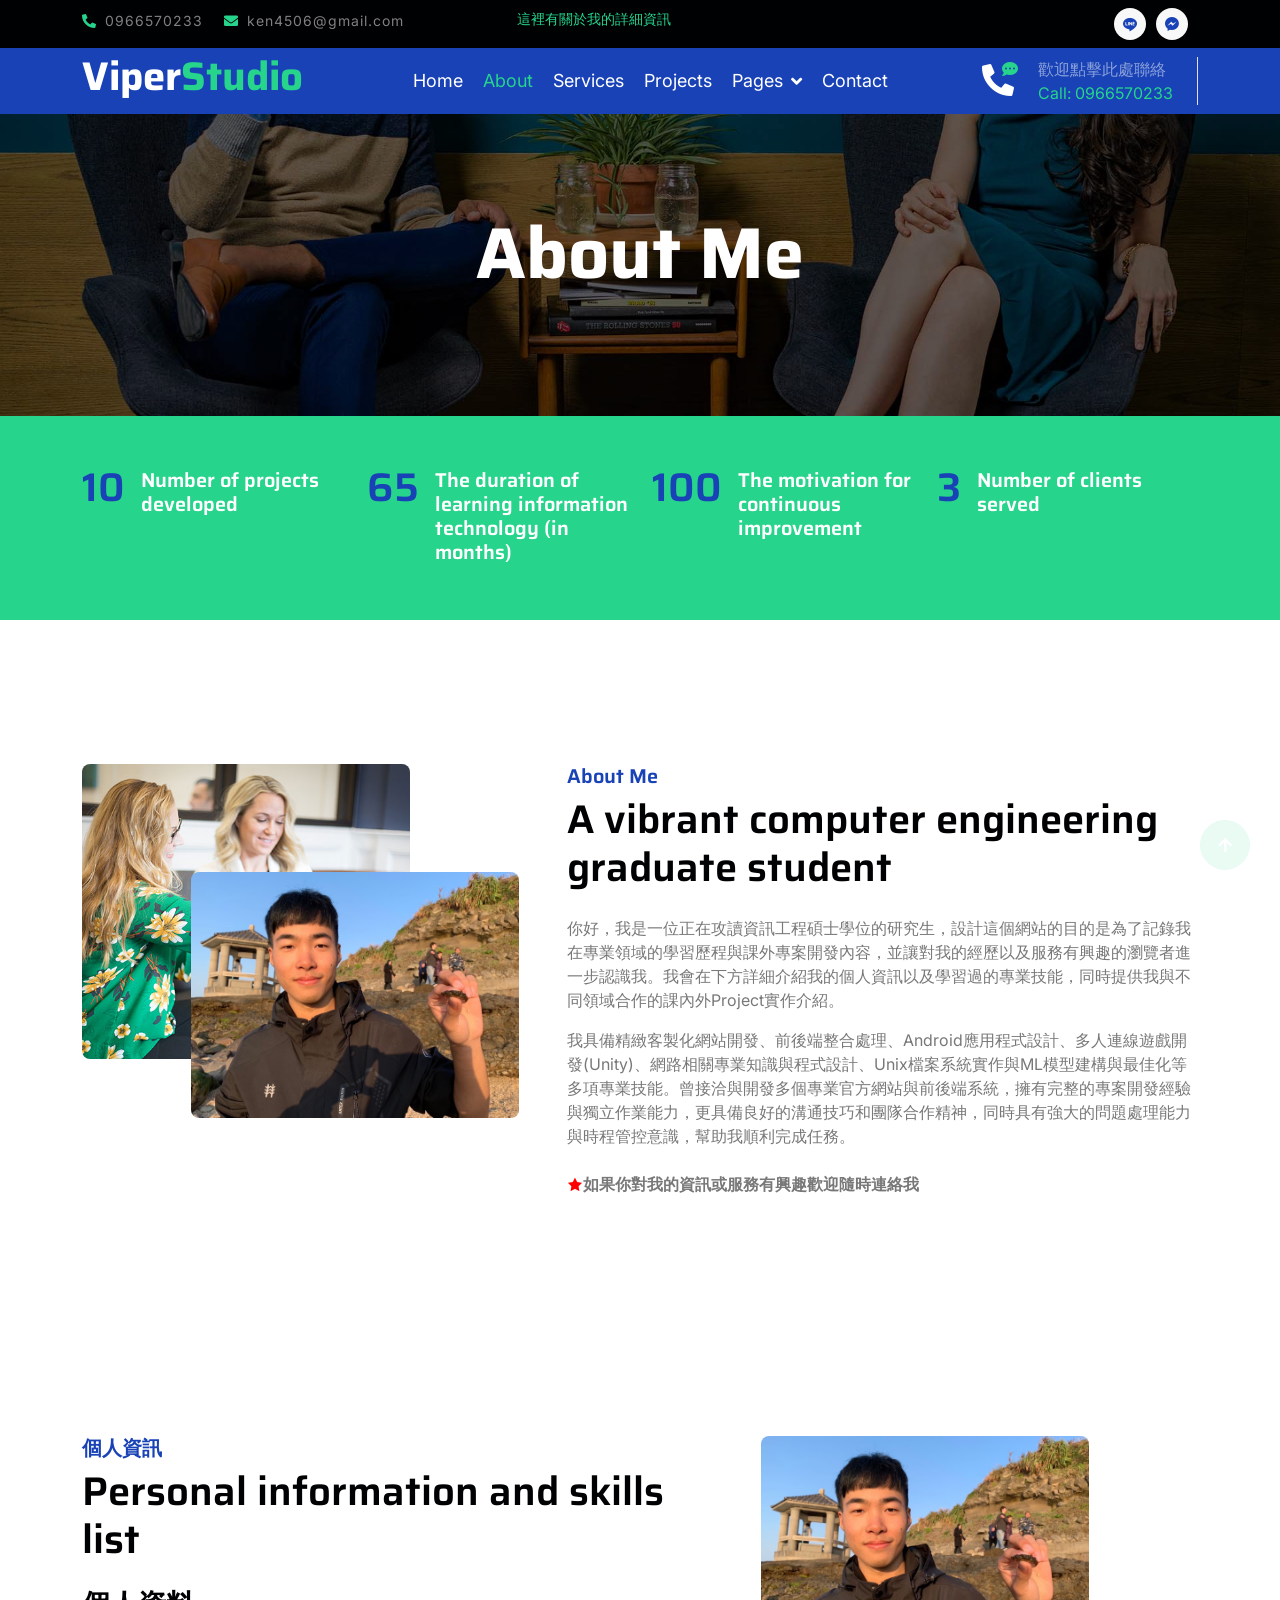
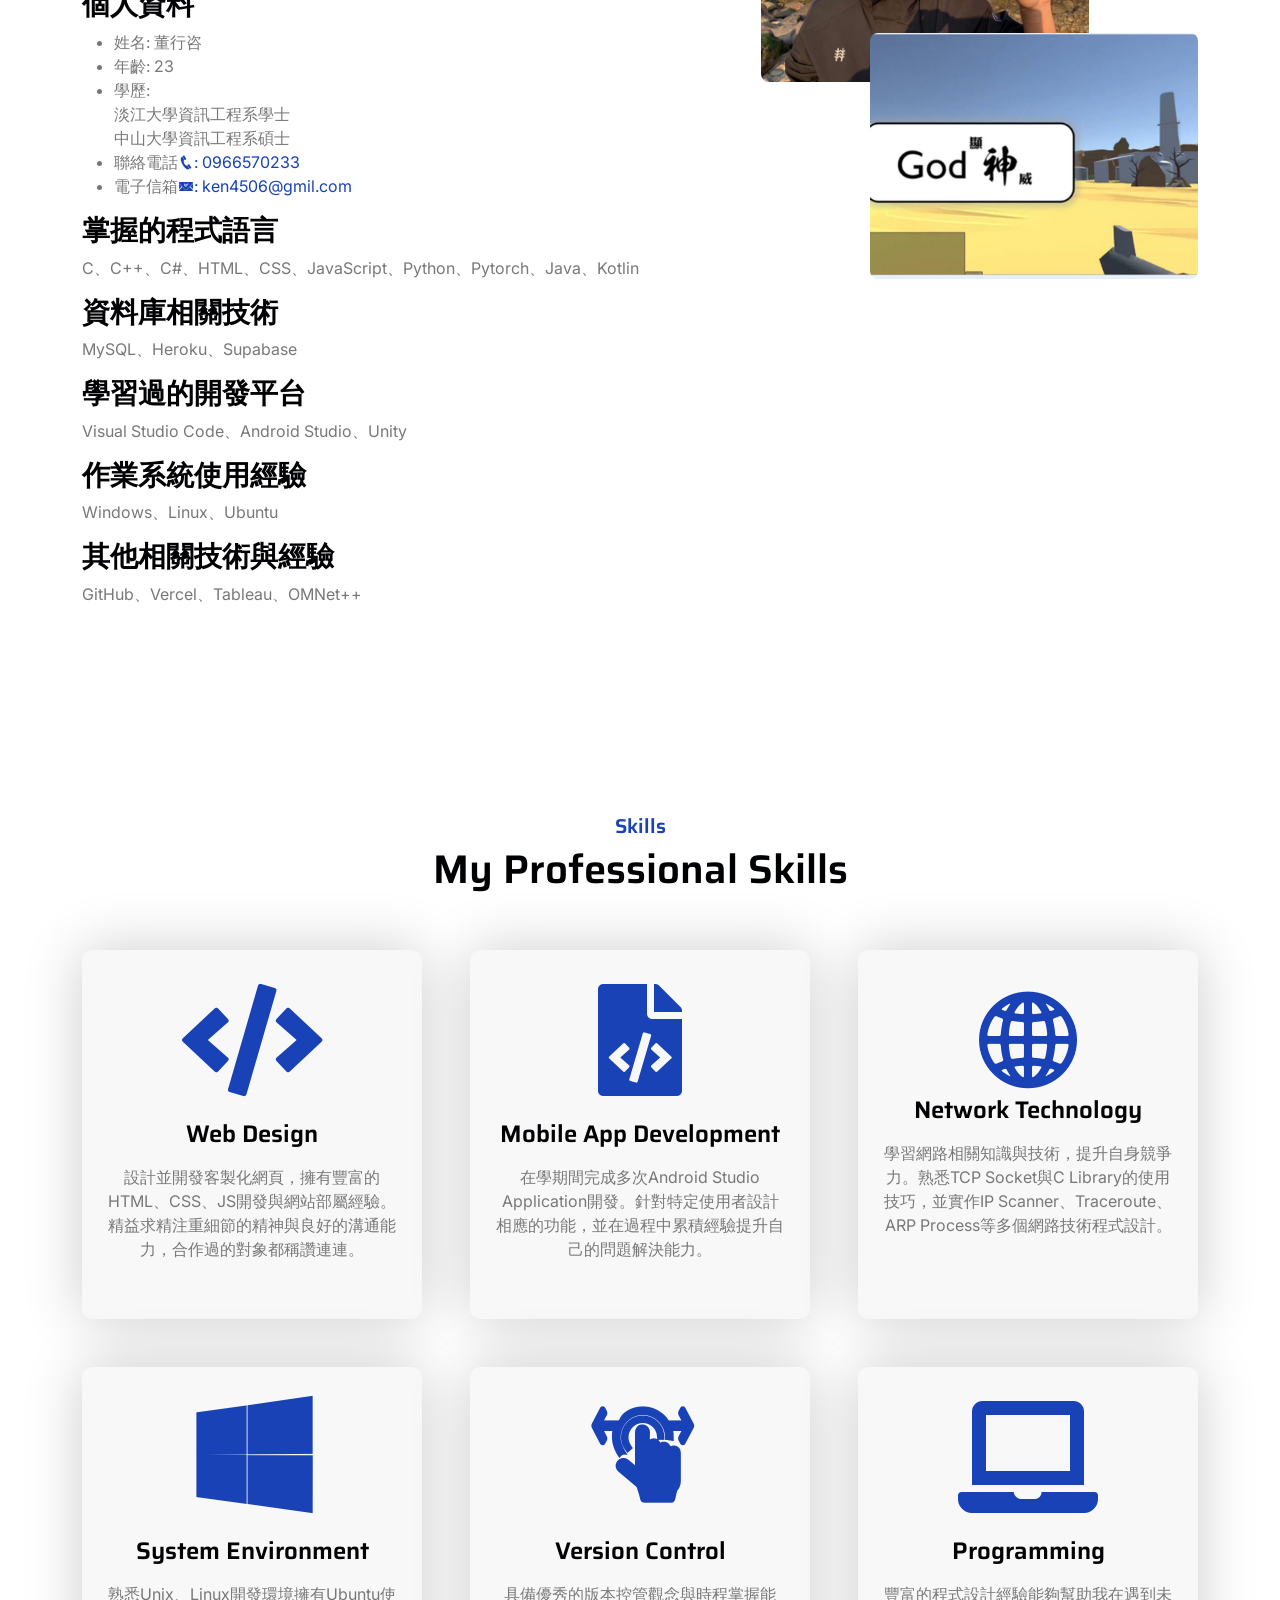
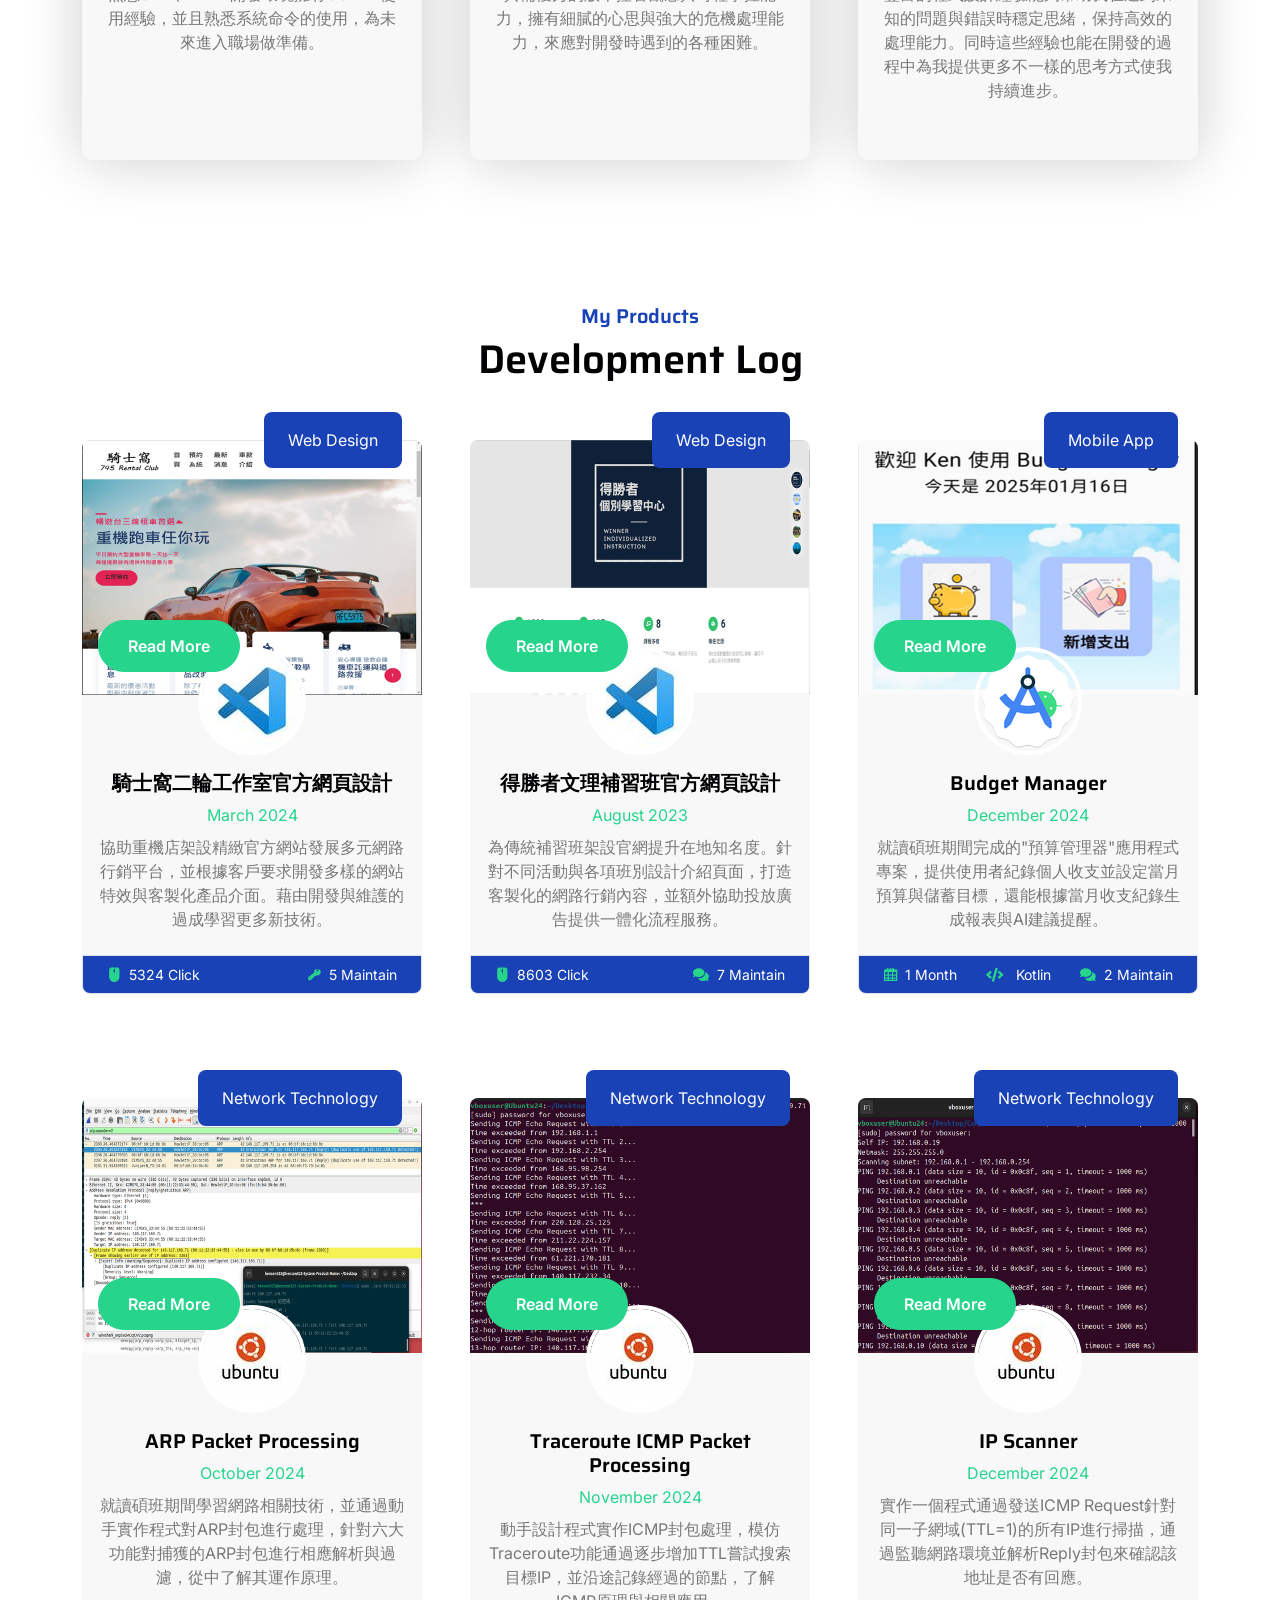
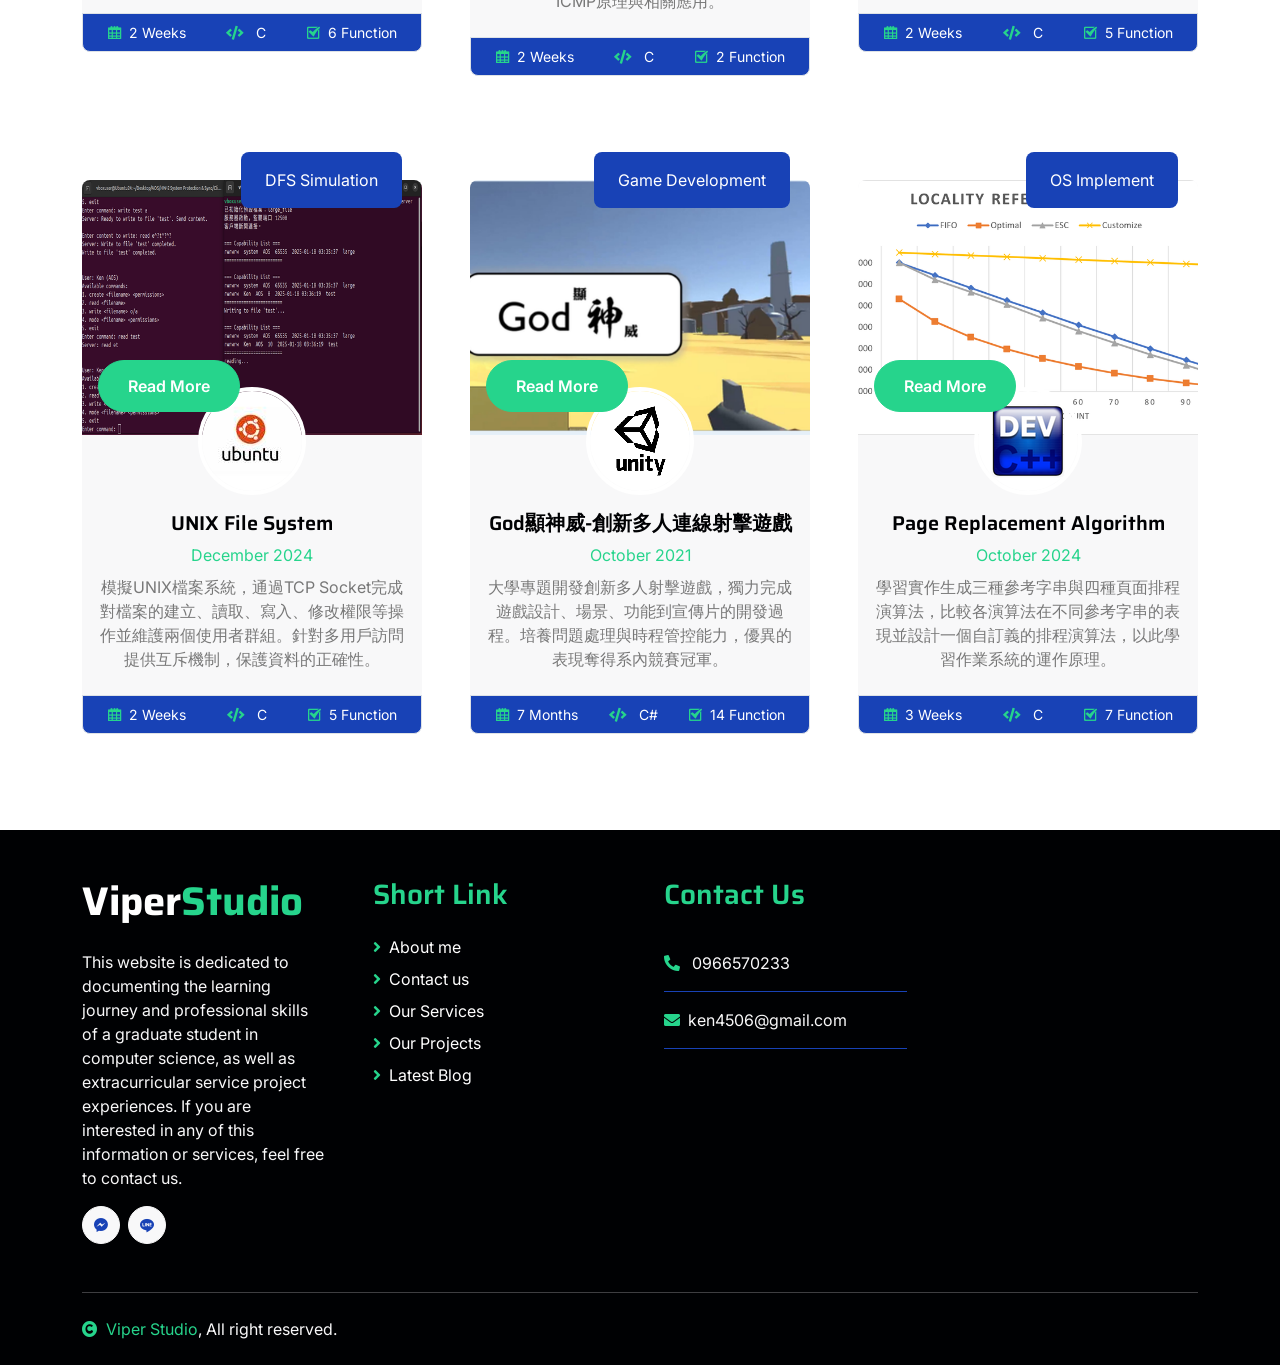
==== about.html @ 2e285ad0 "budget manager page" ====
<!DOCTYPE html>
<html lang="en">

    <head>
        <meta charset="utf-8">
        <title>關於我</title>
        <meta content="width=device-width, initial-scale=1.0" name="viewport">
        <meta content="" name="keywords">
        <meta content="" name="description">

        <!-- Favicon  title logo -->
        <link rel="shortcut icon" type="image/x-icon" href="./img/logo-original.png" />

        <!-- Icon Font -->
        <link href="./plugins/icofont/icofont.min.css" rel="stylesheet" >

        <!-- Google Web Fonts -->
        <link rel="preconnect" href="https://fonts.googleapis.com">
        <link rel="preconnect" href="https://fonts.gstatic.com" crossorigin>
        <link href="https://fonts.googleapis.com/css2?family=Inter:wght@400;500;600&family=Saira:wght@500;600;700&display=swap" rel="stylesheet"> 

        <!-- Icon Font Stylesheet -->
        <link href="https://cdnjs.cloudflare.com/ajax/libs/font-awesome/5.10.0/css/all.min.css" rel="stylesheet">
        <link href="https://cdn.jsdelivr.net/npm/bootstrap-icons@1.4.1/font/bootstrap-icons.css" rel="stylesheet">

        <!-- Libraries Stylesheet -->
        <link href="lib/animate/animate.min.css" rel="stylesheet">
        <link href="lib/owlcarousel/assets/owl.carousel.min.css" rel="stylesheet">

        <!-- Customized Bootstrap Stylesheet -->
        <link href="css/bootstrap.min.css" rel="stylesheet">

        <!-- Template Stylesheet -->
        <link href="css/style.css" rel="stylesheet">
    </head>

    <body>
        <!-- Spinner Start -->
        <div id="spinner" class="show position-fixed translate-middle w-100 vh-100 top-50 start-50 d-flex align-items-center justify-content-center">
            <div class="spinner-grow text-primary" role="status"></div>
        </div>
        <!-- Spinner End -->

        <!-- Topbar Start -->
        <div class="container-fluid bg-dark py-2 d-md-flex">
            <div class="container">
                <div class="d-flex justify-content-between topbar">
                    <div class="top-info">
                        <small class="me-3"><a class="text-white-50" href="tel:0966570233"><i class="fas fa-phone-alt me-2 text-secondary"></i>0966570233</a></small>
                        <small class="me-3"><a class="text-white-50" href="mailto:ken4506@gmail.com"><i class="fas fa-envelope me-2 text-secondary"></i>ken4506@gmail.com</a></small>                        
                    </div>
                    <div id="note" class="text-secondary d-none d-xl-flex"><small>這裡有關於我的詳細資訊</small></div>
                    <div class="top-link">
                        <a href="https://line.me/ti/p/LN_LWEZvho" class="bg-light nav-fill btn btn-sm-square rounded-circle"><i class="fab icofont-line text-primary"></i></a>
                        <a href="https://m.me/hsingtzu" class="bg-light nav-fill btn btn-sm-square rounded-circle"><i class="fab icofont-facebook-messenger text-primary"></i></a>
                        <!-- <a href="" class="bg-light nav-fill btn btn-sm-square rounded-circle"><i class="fab fa-facebook-f text-primary"></i></a> -->
                        <!-- <a href="" class="bg-light nav-fill btn btn-sm-square rounded-circle me-0"><i class="fab fa-linkedin-in text-primary"></i></a> -->
                    </div>
                </div>
            </div>
        </div>
        <!-- Topbar End -->

        <!-- Navbar Start -->
        <div class="container-fluid bg-primary">
            <div class="container">
                <nav class="navbar navbar-dark navbar-expand-lg py-0">
                    <a href="index.html" class="navbar-brand">
                        <h1 class="text-white fw-bold d-block">Viper<span class="text-secondary">Studio</span> </h1>
                    </a>
                    <button type="button" class="navbar-toggler me-0" data-bs-toggle="collapse" data-bs-target="#navbarCollapse">
                        <span class="navbar-toggler-icon"></span>
                    </button>
                    <div class="collapse navbar-collapse bg-transparent" id="navbarCollapse">
                        <div class="navbar-nav ms-auto mx-xl-auto p-0">
                            <a href="index.html" class="nav-item nav-link">Home</a>
                            <a href="about.html" class="nav-item nav-link active">About</a>
                            <a href="service.html" class="nav-item nav-link">Services</a>
                            <a href="project.html" class="nav-item nav-link">Projects</a>
                            <div class="nav-item dropdown">
                                <a href="#" class="nav-link dropdown-toggle" data-bs-toggle="dropdown">Pages</a>
                                <div class="dropdown-menu rounded">
                                    <a href="blog.html" class="dropdown-item">Our Blog</a>
                                    <a href="team.html" class="dropdown-item">Our Team</a>
                                    <a href="testimonial.html" class="dropdown-item">Testimonial</a>
                                    <a href="404.html" class="dropdown-item">404 Page</a>
                                </div>
                            </div>
                            <a href="contact.html" class="nav-item nav-link">Contact</a>
                        </div>
                    </div>
                    <div class="d-none d-xl-flex flex-shirink-0">
                        <div id="phone-tada" class="d-flex align-items-center justify-content-center me-4">
                            <a href="" class="position-relative animated tada infinite">
                                <i class="fa fa-phone-alt text-white fa-2x"></i>
                                <div class="position-absolute" style="top: -7px; left: 20px;">
                                    <span><i class="fa fa-comment-dots text-secondary"></i></span>
                                </div>
                            </a>
                        </div>
                        <div class="d-flex flex-column pe-4 border-end">
                            <span class="text-white-50">歡迎點擊此處聯絡</span>
                            <span class="text-secondary"><a href="tel:0966570233" class="text-secondary">Call: 0966570233</a></span>
                        </div>                         
                    </div>
                </nav>
            </div>
        </div>
        <!-- Navbar End -->

        
        <!-- Page Header Start -->
        <div class="container-fluid page-header py-5">
            <div class="container text-center py-5">
                <h1 class="display-2 text-white mb-4 animated slideInDown">About Me</h1>
                <nav aria-label="breadcrumb animated slideInDown">
                    
                </nav>
            </div>
        </div>
        <!-- Page Header End -->


        <!-- Fact Start -->
        <div class="container-fluid bg-secondary py-5">
            <div class="container">
                <div class="row">
                    <div class="col-lg-3 wow fadeIn" data-wow-delay=".1s">
                        <div class="d-flex counter">
                            <h1 class="me-3 text-primary counter-value">10</h1>
                            <h5 class="text-white mt-1">Number of projects developed</h5>
                        </div>
                    </div>
                    <div class="col-lg-3 wow fadeIn" data-wow-delay=".3s">
                        <div class="d-flex counter">
                            <h1 class="me-3 text-primary counter-value">65</h1>
                            <h5 class="text-white mt-1">The duration of learning information technology (in months)</h5>
                        </div>
                    </div>
                    <div class="col-lg-3 wow fadeIn" data-wow-delay=".5s">
                        <div class="d-flex counter">
                            <h1 class="me-3 text-primary counter-value">100</h1>                                                       
                            <h5 class="text-white mt-1">The motivation for continuous improvement</h5>
                        </div>
                    </div>
                    <div class="col-lg-3 wow fadeIn" data-wow-delay=".5s">
                        <div class="d-flex counter">
                            <h1 class="me-3 text-primary counter-value">3</h1>
                            <h5 class="text-white mt-1">Number of clients served</h5>
                        </div>
                    </div>
                </div>
            </div>
        </div>
        <!-- Fact End -->


        <!-- About Start -->
        <div class="container-fluid py-5 my-5">
            <div class="container py-5">
                <div class="row g-5">
                    <div class="col-lg-5 col-md-6 col-sm-12 wow fadeIn" data-wow-delay=".3s">
                        <div class="h-100 position-relative">
                            <img src="img/about-1.jpg" class="img-fluid w-75 rounded" alt="" style="margin-bottom: 25%;">
                            <div class="position-absolute w-75" style="top: 25%; left: 25%;">
                                <img src="img/about/my_photo.jpg" class="img-fluid w-100 rounded" alt="">
                            </div>
                        </div>
                    </div>
                    <div class="col-lg-7 col-md-6 col-sm-12 wow fadeIn" data-wow-delay=".5s">
                        <h5 class="text-primary">About Me</h5>
                        <h1 class="mb-4">A vibrant computer engineering graduate student</h1>
                        <p>你好，我是一位正在攻讀資訊工程碩士學位的研究生，設計這個網站的目的是為了記錄我在專業領域的學習歷程與課外專案開發內容，並讓對我的經歷以及服務有興趣的瀏覽者進一步認識我。我會在下方詳細介紹我的個人資訊以及學習過的專業技能，同時提供我與不同領域合作的課內外Project實作介紹。</p>
                        <p class="mb-4">我具備精緻客製化網站開發、前後端整合處理、Android應用程式設計、多人連線遊戲開發(Unity)、網路相關專業知識與程式設計、Unix檔案系統實作與ML模型建構與最佳化等多項專業技能。曾接洽與開發多個專業官方網站與前後端系統，擁有完整的專案開發經驗與獨立作業能力，更具備良好的溝通技巧和團隊合作精神，同時具有強大的問題處理能力與時程管控意識，幫助我順利完成任務。</p>
                        <b><i class="icofont-star" style="color: red;"></i>如果你對我的資訊或服務有興趣歡迎隨時連絡我</b>
                        <!-- <a href="" class="btn btn-secondary rounded-pill px-5 py-3 text-white">More Details</a> -->
                    </div>
                </div>
            </div>
        </div>
        <!-- About End -->

        <!-- Personal Information -->
        <div class="container-fluid py-5 my-5">
            <div class="container py-5">
                <div class="row g-5">                    
                    <div class="col-lg-7 col-md-6 col-sm-12 wow fadeIn" data-wow-delay=".5s">
                        <h5 class="text-primary">個人資訊</h5>
                        <h1 class="mb-4">Personal information and skills list</h1>
                        <!-- <p>你好，我是一位正在攻讀資訊工程碩士學位的研究生，設計這個網站的目的是為了記錄我在專業領域的學習歷程與課外專案開發內容，並讓對我的經歷以及服務有興趣的瀏覽者進一步認識我。我會在下方詳細介紹我的個人資訊以及學習過的專業技能，同時提供我與不同領域合作的課外Project實作介紹。</p> -->
                        <!-- <p class="mb-4">我具備精緻客製化網站開發、前後端整合處理、Android應用程式設計、多人連線遊戲開發(Unity)、網路相關專業知識與程式設計、Unix檔案系統實作與ML模型建構與最佳化等多項專業技能。曾接洽與開發多個專業官方網站與前後端系統，擁有完整的專案開發經驗與獨立作業能力，更具備良好的溝通技巧和團隊合作精神，同時具有強大的問題處理能力與時程管控意識，幫助我順利完成任務。</p> -->
                        <h3>個人資料</h3>
                        <ul>
                            <li>姓名: 董行咨</li>
                            <li>年齡: 23</li>
                            <li>學歷: <br>淡江大學資訊工程系學士<br>中山大學資訊工程系碩士</li>
                            <li>聯絡電話<a href="tel:0966570233"><i class="icofont-phone"></i>: 0966570233</a></li>
                            <li>電子信箱<a href="mailto:ken4506@gmail.com"><i class="icofont-email"></i>: ken4506@gmil.com</a></li>
                        </ul>
                        <h3>掌握的程式語言</h3>
                        <p>C、C++、C#、HTML、CSS、JavaScript、Python、Pytorch、Java、Kotlin</p>                        
                        
                        <h3>資料庫相關技術</h3>                      
                        <p>MySQL、Heroku、Supabase</p>
                        
                        <h3>學習過的開發平台</h3>                      
                        <p>Visual Studio Code、Android Studio、Unity</p>
                        
                        <h3>作業系統使用經驗</h3>  
                        <p>Windows、Linux、Ubuntu</p>
                        
                        <h3>其他相關技術與經驗</h3>  
                        <p>GitHub、Vercel、Tableau、OMNet++</p>  
                        <!-- <a href="" class="btn btn-secondary rounded-pill px-5 py-3 text-white">More Details</a> -->
                    </div>
                    <div class="col-lg-5 col-md-6 col-sm-12 wow fadeIn" data-wow-delay=".3s">
                        <div class="h-100 position-relative">
                            <img src="img/about/my_photo.jpg" class="img-fluid w-75 rounded" alt="" style="margin-bottom: 25%;">
                            <div class="position-absolute w-75" style="top: 25%; left: 25%;">
                                <img src="img/about/god.png" class="img-fluid w-100 rounded" alt="">
                            </div>
                        </div>
                    </div>
                </div>
            </div>
        </div>

        <!-- Skills Start -->
        <div class="container-fluid services py-5 mb-5">
            <div class="container">
                <div class="text-center mx-auto pb-5 wow fadeIn" data-wow-delay=".3s" style="max-width: 600px;">
                    <h5 class="text-primary">Skills</h5>
                    <h1>My Professional Skills</h1>
                </div>
                <div class="row g-5 services-inner">
                    <div class="col-md-6 col-lg-4 wow fadeIn" data-wow-delay=".3s">
                        <div class="services-item bg-light">
                            <div class="p-4 text-center services-content">
                                <div class="services-content-icon">
                                    <i class="fa fa-code fa-7x mb-4 text-primary"></i>
                                    <h4 class="mb-3">Web Design</h4>
                                    <p class="mb-4">設計並開發客製化網頁，擁有豐富的HTML、CSS、JS開發與網站部屬經驗。精益求精注重細節的精神與良好的溝通能力，合作過的對象都稱讚連連。</p>
                                    <!-- <a href="" class="btn btn-secondary text-white px-5 py-3 rounded-pill">Read More</a> -->
                                </div>
                            </div>
                        </div>
                    </div>
                    <div class="col-md-6 col-lg-4 wow fadeIn" data-wow-delay=".5s">
                        <div class="services-item bg-light">
                            <div class="p-4 text-center services-content">
                                <div class="services-content-icon">
                                    <i class="fa fa-file-code fa-7x mb-4 text-primary"></i>
                                    <h4 class="mb-3">Mobile App Development</h4>
                                    <p class="mb-4">在學期間完成多次Android Studio Application開發。針對特定使用者設計相應的功能，並在過程中累積經驗提升自己的問題解決能力。</p>
                                    <!-- <a href="" class="btn btn-secondary text-white px-5 py-3 rounded-pill">Read More</a> -->
                                </div>
                            </div>
                        </div>
                    </div>
                    <div class="col-md-6 col-lg-4 wow fadeIn" data-wow-delay=".7s">
                        <div class="services-item bg-light">
                            <div class="p-4 text-center services-content">
                                <div class="services-content-icon">
                                    <i class="icofont-globe fa-7x mb-4 text-primary"></i>
                                    <h4 class="mb-3">Network Technology</h4>
                                    <p class="mb-4">學習網路相關知識與技術，提升自身競爭力。熟悉TCP Socket與C Library的使用技巧，並實作IP Scanner、Traceroute、ARP Process等多個網路技術程式設計。
                                    </p>
                                    <!-- <a href="" class="btn btn-secondary text-white px-5 py-3 rounded-pill">Read More</a> -->
                                </div>
                            </div>
                        </div>
                    </div>
                    <div class="col-md-6 col-lg-4 wow fadeIn" data-wow-delay=".3s">
                        <div class="services-item bg-light">
                            <div class="p-4 text-center services-content">
                                <div class="services-content-icon">
                                    <i class="fas icofont-brand-windows fa-7x mb-4 text-primary"></i>
                                    <h4 class="mb-3">System Environment</h4>
                                    <p class="mb-4">熟悉Unix、Linux開發環境擁有Ubuntu使用經驗，並且熟悉系統命令的使用，為未來進入職場做準備。</p>
                                    <!-- <a href="" class="btn btn-secondary text-white px-5 py-3 rounded-pill">Read More</a> -->
                                </div>
                                
                            </div>
                        </div>
                    </div>
                    <div class="col-md-6 col-lg-4 wow fadeIn" data-wow-delay=".5s">
                        <div class="services-item bg-light">
                            <div class="p-4 text-center services-content">
                                <div class="services-content-icon">
                                    <i class="fa icofont-hand-drag2 fa-7x mb-4 text-primary"></i>
                                    <h4 class="mb-3">Version Control</h4>
                                    <p class="mb-4">具備優秀的版本控管觀念與時程掌握能力，擁有細膩的心思與強大的危機處理能力，來應對開發時遇到的各種困難。</p> 
                                    <!-- <a href="" class="btn btn-secondary text-white px-5 py-3 rounded-pill">Read More</a> -->
                                </div>
                            </div>
                        </div>
                    </div>
                    <div class="col-md-6 col-lg-4 wow fadeIn" data-wow-delay=".7s">
                        <div class="services-item bg-light">
                            <div class="p-4 text-center services-content">
                                <div class="services-content-icon">
                                    <i class="fas fa-laptop fa-7x mb-4 text-primary"></i>
                                    <h4 class="mb-3">Programming</h4>
                                    <p class="mb-4">豐富的程式設計經驗能夠幫助我在遇到未知的問題與錯誤時穩定思緒，保持高效的處理能力。同時這些經驗也能在開發的過程中為我提供更多不一樣的思考方式使我持續進步。</p>
                                    <!-- <a href="" class="btn btn-secondary text-white px-5 py-3 rounded-pill">Read More</a> -->
                                </div>
                            </div>
                        </div>
                    </div>
                </div>
            </div>
        </div>
        <!-- Skills End -->

        <!-- Project Start -->
        <div class="container-fluid blog py-5 mb-5">
            <div class="container">
                <div class="text-center mx-auto pb-5 wow fadeIn" data-wow-delay=".3s" style="max-width: 600px;">
                    <h5 class="text-primary">My Products</h5>
                    <h1>Development Log</h1>
                </div>
                <div class="row g-5 justify-content-center">
                    <div class="col-lg-6 col-xl-4 wow fadeIn" data-wow-delay=".3s">
                        <div class="blog-item position-relative bg-light rounded">
                            <img src="img/about/745.png" class="img-fluid w-100 rounded-top" alt="">
                            <span class="position-absolute px-4 py-3 bg-primary text-white rounded" style="top: -28px; right: 20px;">Web Design</span>
                            <div class="blog-btn d-flex justify-content-between position-relative px-3" style="margin-top: -75px;">
                                <div class="blog-icon btn btn-secondary px-3 rounded-pill my-auto">
                                    <a href="https://745-rental-club.vercel.app" class="btn text-white">Read More</a>
                                </div>
                                <!-- <div class="blog-btn-icon btn btn-secondary px-4 py-3 rounded-pill ">
                                    <div class="blog-icon-1">
                                        <p class="text-white px-2">Share<i class="fa fa-arrow-right ms-3"></i></p>
                                    </div>
                                    <div class="blog-icon-2">
                                        <a href="" class="btn me-1"><i class="fab fa-facebook-f text-white"></i></a>
                                        <a href="" class="btn me-1"><i class="fab fa-twitter text-white"></i></a>
                                        <a href="" class="btn me-1"><i class="fab fa-instagram text-white"></i></a>
                                    </div>
                                </div> -->
                            </div>
                            <div class="blog-content text-center position-relative px-3" style="margin-top: -25px;">
                                <img src="img/about/Visual_Studio_Code.jpg" class="img-fluid rounded-circle border border-4 border-white mb-3" alt="">
                                <h5 class="">騎士窩二輪工作室官方網頁設計</h5>
                                <span class="text-secondary">March 2024</span>
                                <p class="py-2">協助重機店架設精緻官方網站發展多元網路行銷平台，並根據客戶要求開發多樣的網站特效與客製化產品介面。藉由開發與維護的過成學習更多新技術。</p>
                            </div>
                            <div class="blog-coment d-flex justify-content-between px-4 py-2 border bg-primary rounded-bottom">
                                <small class="text-white"><i class="fas icofont-wireless-mouse me-2 text-secondary"></i>5324 Click</small>
                                <small class="text-white"><i class="fa icofont-wrench me-2 text-secondary"></i>5 Maintain</small>                               
                            </div>
                        </div>
                    </div>
                    <div class="col-lg-6 col-xl-4 wow fadeIn" data-wow-delay=".5s">
                        <div class="blog-item position-relative bg-light rounded">
                            <img src="img/about/vector.png" class="img-fluid w-100 rounded-top" alt="">
                            <span class="position-absolute px-4 py-3 bg-primary text-white rounded" style="top: -28px; right: 20px;">Web Design</span>
                            <div class="blog-btn d-flex justify-content-between position-relative px-3" style="margin-top: -75px;">
                                <div class="blog-icon btn btn-secondary px-3 rounded-pill my-auto">
                                    <a href="" class="btn text-white ">Read More</a>
                                </div>
                                <!-- <div class="blog-btn-icon btn btn-secondary px-4 py-3 rounded-pill ">
                                    <div class="blog-icon-1">
                                        <p class="text-white px-2">Share<i class="fa fa-arrow-right ms-3"></i></p>
                                    </div>
                                    <div class="blog-icon-2">
                                        <a href="" class="btn me-1"><i class="fab fa-facebook-f text-white"></i></a>
                                        <a href="" class="btn me-1"><i class="fab fa-twitter text-white"></i></a>
                                        <a href="" class="btn me-1"><i class="fab fa-instagram text-white"></i></a>
                                    </div>
                                </div> -->
                            </div>
                            <div class="blog-content text-center position-relative px-3" style="margin-top: -25px;">
                                <img src="img/about/Visual_Studio_Code.jpg" class="img-fluid rounded-circle border border-4 border-white mb-3" alt="">
                                <h5 class="">得勝者文理補習班官方網頁設計</h5>
                                <span class="text-secondary">August 2023</span>
                                <p class="py-2">為傳統補習班架設官網提升在地知名度。針對不同活動與各項班別設計介紹頁面，打造客製化的網路行銷內容，並額外協助投放廣告提供一體化流程服務。</p>
                            </div>
                            <div class="blog-coment d-flex justify-content-between px-4 py-2 border bg-primary rounded-bottom">
                                <small class="text-white"><i class="fas icofont-wireless-mouse me-2 text-secondary"></i>8603 Click</small>
                                <small class="text-white"><i class="fa fa-comments me-2 text-secondary"></i>7 Maintain</small>
                            </div>
                        </div>
                    </div>
                    <div class="col-lg-6 col-xl-4 wow fadeIn" data-wow-delay=".7s">
                        <div class="blog-item position-relative bg-light rounded">
                            <img src="img/about/Budget Manager.png" class="img-fluid w-100 rounded-top" alt="">
                            <span class="position-absolute px-4 py-3 bg-primary text-white rounded" style="top: -28px; right: 20px;">Mobile App</span>
                            <div class="blog-btn d-flex justify-content-between position-relative px-3" style="margin-top: -75px;">
                                <div class="blog-icon btn btn-secondary px-3 rounded-pill my-auto">
                                    <a href="./project/budget_manager.html" class="btn text-white ">Read More</a>
                                </div>
                                <!-- <div class="blog-btn-icon btn btn-secondary px-4 py-3 rounded-pill ">
                                    <div class="blog-icon-1">
                                        <p class="text-white px-2">Share<i class="fa fa-arrow-right ms-3"></i></p>
                                    </div>
                                    <div class="blog-icon-2">
                                        <a href="" class="btn me-1"><i class="fab fa-facebook-f text-white"></i></a>
                                        <a href="" class="btn me-1"><i class="fab fa-twitter text-white"></i></a>
                                        <a href="" class="btn me-1"><i class="fab fa-instagram text-white"></i></a>
                                    </div>
                                </div> -->
                            </div>
                            <div class="blog-content text-center position-relative px-3" style="margin-top: -25px;">
                                <img src="img/about/android-studio-icon.png" class="img-fluid rounded-circle border border-4 border-white mb-3" alt="">
                                <h5 class="">Budget Manager</h5>
                                <span class="text-secondary">December 2024</span>
                                <p class="py-2">就讀碩班期間完成的"預算管理器"應用程式專案，提供使用者紀錄個人收支並設定當月預算與儲蓄目標，還能根據當月收支紀錄生成報表與AI建議提醒。</p>
                            </div>
                            <div class="blog-coments d-flex justify-content-between px-4 py-2 border bg-primary rounded-bottom">
                                <small class="text-white"><i class="fas icofont-calendar me-2 text-secondary"></i>1 Month</small>
                                <small class="text-white"><i class="fas fa-code me-2 text-secondary"></i> Kotlin </small>
                                <small class="text-white"><i class="fa fa-comments me-2 text-secondary"></i>2 Maintain</small>
                            </div>
                        </div>
                    </div>                    
                    <h1></h1>
                    <div class="col-lg-6 col-xl-4 wow fadeIn" data-wow-delay=".7s">
                        <div class="blog-item position-relative bg-light rounded">
                            <img src="./img/about/arp.png" class="img-fluid w-100 rounded-top" alt="">
                            <span class="position-absolute px-4 py-3 bg-primary text-white rounded" style="top: -28px; right: 20px;">Network Technology</span>
                            <div class="blog-btn d-flex justify-content-between position-relative px-3" style="margin-top: -75px;">
                                <div class="blog-icon btn btn-secondary px-3 rounded-pill my-auto">
                                    <a href="https://github.com/kentung52/ACN_ARP" class="btn text-white ">Read More</a>
                                </div>
                                <!-- <div class="blog-btn-icon btn btn-secondary px-4 py-3 rounded-pill ">
                                    <div class="blog-icon-1">
                                        <p class="text-white px-2">Share<i class="fa fa-arrow-right ms-3"></i></p>
                                    </div>
                                    <div class="blog-icon-2">
                                        <a href="" class="btn me-1"><i class="fab fa-facebook-f text-white"></i></a>
                                        <a href="" class="btn me-1"><i class="fab fa-twitter text-white"></i></a>
                                        <a href="" class="btn me-1"><i class="fab fa-instagram text-white"></i></a>
                                    </div>
                                </div> -->
                            </div>
                            <div class="blog-content text-center position-relative px-3" style="margin-top: -25px;">
                                <img src="img/about/ubuntu.jpg" class="img-fluid rounded-circle border border-4 border-white mb-3" alt="">
                                <h5 class="">ARP Packet Processing</h5>
                                <span class="text-secondary">October  2024</span>
                                <p class="py-2">就讀碩班期間學習網路相關技術，並通過動手實作程式對ARP封包進行處理，針對六大功能對捕獲的ARP封包進行相應解析與過濾，從中了解其運作原理。</p>
                            </div>
                            <div class="blog-coments d-flex justify-content-between px-4 py-2 border bg-primary rounded-bottom">
                                <small class="text-white"><i class="fas icofont-calendar me-2 text-secondary"></i>2 Weeks</small>
                                <small class="text-white"><i class="fas fa-code me-2 text-secondary"></i> C </small>
                                <small class="text-white"><i class="fa icofont-tick-boxed me-2 text-secondary"></i>6 Function</small>
                            </div>
                        </div>
                    </div>
                    <div class="col-lg-6 col-xl-4 wow fadeIn" data-wow-delay=".7s">
                        <div class="blog-item position-relative bg-light rounded">
                            <img src="img/about/traceroute.png" class="img-fluid w-100 rounded-top" alt="">
                            <span class="position-absolute px-4 py-3 bg-primary text-white rounded" style="top: -28px; right: 20px;">Network Technology</span>
                            <div class="blog-btn d-flex justify-content-between position-relative px-3" style="margin-top: -75px;">
                                <div class="blog-icon btn btn-secondary px-3 rounded-pill my-auto">
                                    <a href="https://github.com/kentung52/ACN_Traceroute" class="btn text-white ">Read More</a>
                                </div>
                                <!-- <div class="blog-btn-icon btn btn-secondary px-4 py-3 rounded-pill ">
                                    <div class="blog-icon-1">
                                        <p class="text-white px-2">Share<i class="fa fa-arrow-right ms-3"></i></p>
                                    </div>
                                    <div class="blog-icon-2">
                                        <a href="" class="btn me-1"><i class="fab fa-facebook-f text-white"></i></a>
                                        <a href="" class="btn me-1"><i class="fab fa-twitter text-white"></i></a>
                                        <a href="" class="btn me-1"><i class="fab fa-instagram text-white"></i></a>
                                    </div>
                                </div> -->
                            </div>
                            <div class="blog-content text-center position-relative px-3" style="margin-top: -25px;">
                                <img src="img/about/ubuntu.jpg" class="img-fluid rounded-circle border border-4 border-white mb-3" alt="">
                                <h5 class="">Traceroute ICMP Packet Processing</h5>
                                <span class="text-secondary">November  2024</span>
                                <p class="py-2">動手設計程式實作ICMP封包處理，模仿Traceroute功能通過逐步增加TTL嘗試搜索目標IP，並沿途記錄經過的節點，了解ICMP原理與相關應用。</p>
                            </div>
                            <div class="blog-coments d-flex justify-content-between px-4 py-2 border bg-primary rounded-bottom">
                                <small class="text-white"><i class="fas icofont-calendar me-2 text-secondary"></i>2 Weeks</small>
                                <small class="text-white"><i class="fas fa-code me-2 text-secondary"></i> C </small>
                                <small class="text-white"><i class="fa icofont-tick-boxed me-2 text-secondary"></i>2 Function</small>
                            </div>
                        </div>
                    </div>
                    <div class="col-lg-6 col-xl-4 wow fadeIn" data-wow-delay=".7s">
                        <div class="blog-item position-relative bg-light rounded">
                            <img src="img/about/ipscanner.png" class="img-fluid w-100 rounded-top" alt="">
                            <span class="position-absolute px-4 py-3 bg-primary text-white rounded" style="top: -28px; right: 20px;">Network Technology</span>
                            <div class="blog-btn d-flex justify-content-between position-relative px-3" style="margin-top: -75px;">
                                <div class="blog-icon btn btn-secondary px-3 rounded-pill my-auto">
                                    <a href="https://github.com/kentung52/ACN_IP-Scanner" class="btn text-white ">Read More</a>
                                </div>
                                <!-- <div class="blog-btn-icon btn btn-secondary px-4 py-3 rounded-pill ">
                                    <div class="blog-icon-1">
                                        <p class="text-white px-2">Share<i class="fa fa-arrow-right ms-3"></i></p>
                                    </div>
                                    <div class="blog-icon-2">
                                        <a href="" class="btn me-1"><i class="fab fa-facebook-f text-white"></i></a>
                                        <a href="" class="btn me-1"><i class="fab fa-twitter text-white"></i></a>
                                        <a href="" class="btn me-1"><i class="fab fa-instagram text-white"></i></a>
                                    </div>
                                </div> -->
                            </div>
                            <div class="blog-content text-center position-relative px-3" style="margin-top: -25px;">
                                <img src="img/about/ubuntu.jpg" class="img-fluid rounded-circle border border-4 border-white mb-3" alt="">
                                <h5 class="">IP Scanner</h5>
                                <span class="text-secondary">December 2024</span>
                                <p class="py-2">實作一個程式通過發送ICMP Request針對同一子網域(TTL=1)的所有IP進行掃描，通過監聽網路環境並解析Reply封包來確認該地址是否有回應。</p>
                            </div>
                            <div class="blog-coments d-flex justify-content-between px-4 py-2 border bg-primary rounded-bottom">
                                <small class="text-white"><i class="fas icofont-calendar me-2 text-secondary"></i>2 Weeks</small>
                                <small class="text-white"><i class="fas fa-code me-2 text-secondary"></i> C </small>
                                <small class="text-white"><i class="fa icofont-tick-boxed me-2 text-secondary"></i>5 Function</small>
                            </div>
                        </div>
                    </div>
                    <h1></h1>
                    <div class="col-lg-6 col-xl-4 wow fadeIn" data-wow-delay=".7s">
                        <div class="blog-item position-relative bg-light rounded">
                            <img src="./img/about/dfs.png" class="img-fluid w-100 rounded-top" alt="">
                            <span class="position-absolute px-4 py-3 bg-primary text-white rounded" style="top: -28px; right: 20px;">DFS Simulation</span>
                            <div class="blog-btn d-flex justify-content-between position-relative px-3" style="margin-top: -75px;">
                                <div class="blog-icon btn btn-secondary px-3 rounded-pill my-auto">
                                    <a href="https://github.com/kentung52/AOS_Linux-File-System" class="btn text-white ">Read More</a>
                                </div>
                                <!-- <div class="blog-btn-icon btn btn-secondary px-4 py-3 rounded-pill ">
                                    <div class="blog-icon-1">
                                        <p class="text-white px-2">Share<i class="fa fa-arrow-right ms-3"></i></p>
                                    </div>
                                    <div class="blog-icon-2">
                                        <a href="" class="btn me-1"><i class="fab fa-facebook-f text-white"></i></a>
                                        <a href="" class="btn me-1"><i class="fab fa-twitter text-white"></i></a>
                                        <a href="" class="btn me-1"><i class="fab fa-instagram text-white"></i></a>
                                    </div>
                                </div> -->
                            </div>
                            <div class="blog-content text-center position-relative px-3" style="margin-top: -25px;">
                                <img src="img/about/ubuntu.jpg" class="img-fluid rounded-circle border border-4 border-white mb-3" alt="">
                                <h5 class="">UNIX File System</h5>
                                <span class="text-secondary">December 2024</span>
                                <p class="py-2">模擬UNIX檔案系統，通過TCP Socket完成對檔案的建立、讀取、寫入、修改權限等操作並維護兩個使用者群組。針對多用戶訪問提供互斥機制，保護資料的正確性。</p>
                            </div>
                            <div class="blog-coments d-flex justify-content-between px-4 py-2 border bg-primary rounded-bottom">
                                <small class="text-white"><i class="fas icofont-calendar me-2 text-secondary"></i>2 Weeks</small>
                                <small class="text-white"><i class="fas fa-code me-2 text-secondary"></i> C </small>
                                <small class="text-white"><i class="fa icofont-tick-boxed me-2 text-secondary"></i>5 Function</small>
                            </div>
                        </div>
                    </div>
                    <div class="col-lg-6 col-xl-4 wow fadeIn" data-wow-delay=".7s">
                        <div class="blog-item position-relative bg-light rounded">
                            <img src="./img/about/god.png" class="img-fluid w-100 rounded-top" alt="">
                            <span class="position-absolute px-4 py-3 bg-primary text-white rounded" style="top: -28px; right: 20px;">Game Development</span>
                            <div class="blog-btn d-flex justify-content-between position-relative px-3" style="margin-top: -75px;">
                                <div class="blog-icon btn btn-secondary px-3 rounded-pill my-auto">
                                    <a href="./project/god.html" class="btn text-white ">Read More</a>
                                </div>
                                <!-- <div class="blog-btn-icon btn btn-secondary px-4 py-3 rounded-pill ">
                                    <div class="blog-icon-1">
                                        <p class="text-white px-2">Share<i class="fa fa-arrow-right ms-3"></i></p>
                                    </div>
                                    <div class="blog-icon-2">
                                        <a href="" class="btn me-1"><i class="fab fa-facebook-f text-white"></i></a>
                                        <a href="" class="btn me-1"><i class="fab fa-twitter text-white"></i></a>
                                        <a href="" class="btn me-1"><i class="fab fa-instagram text-white"></i></a>
                                    </div>
                                </div> -->
                            </div>
                            <div class="blog-content text-center position-relative px-3" style="margin-top: -25px;">
                                <img src="img/about/unity.png" class="img-fluid rounded-circle border border-4 border-white mb-3" alt="">
                                <h5 class="">God顯神威-創新多人連線射擊遊戲</h5>
                                <span class="text-secondary">October  2021</span>
                                <p class="py-2">大學專題開發創新多人射擊遊戲，獨力完成遊戲設計、場景、功能到宣傳片的開發過程。培養問題處理與時程管控能力，優異的表現奪得系內競賽冠軍。</p>
                            </div>
                            <div class="blog-coments d-flex justify-content-between px-4 py-2 border bg-primary rounded-bottom">
                                <small class="text-white"><i class="fas icofont-calendar me-2 text-secondary"></i>7 Months</small>
                                <small class="text-white"><i class="fas fa-code me-2 text-secondary"></i> C# </small>
                                <small class="text-white"><i class="fa icofont-tick-boxed me-2 text-secondary"></i>14 Function</small>
                            </div>
                        </div>
                    </div>
                    <div class="col-lg-6 col-xl-4 wow fadeIn" data-wow-delay=".7s">
                        <div class="blog-item position-relative bg-light rounded">
                            <img src="./img/about/page_replacement.png" class="img-fluid w-100 rounded-top" alt="">
                            <span class="position-absolute px-4 py-3 bg-primary text-white rounded" style="top: -28px; right: 20px;">OS Implement</span>
                            <div class="blog-btn d-flex justify-content-between position-relative px-3" style="margin-top: -75px;">
                                <div class="blog-icon btn btn-secondary px-3 rounded-pill my-auto">
                                    <a href="https://github.com/kentung52/AOS_Page-Replacement" class="btn text-white ">Read More</a>
                                </div>
                                <!-- <div class="blog-btn-icon btn btn-secondary px-4 py-3 rounded-pill ">
                                    <div class="blog-icon-1">
                                        <p class="text-white px-2">Share<i class="fa fa-arrow-right ms-3"></i></p>
                                    </div>
                                    <div class="blog-icon-2">
                                        <a href="" class="btn me-1"><i class="fab fa-facebook-f text-white"></i></a>
                                        <a href="" class="btn me-1"><i class="fab fa-twitter text-white"></i></a>
                                        <a href="" class="btn me-1"><i class="fab fa-instagram text-white"></i></a>
                                    </div>
                                </div> -->
                            </div>
                            <div class="blog-content text-center position-relative px-3" style="margin-top: -25px;">
                                <img src="img/about/DevC++.png" class="img-fluid rounded-circle border border-4 border-white mb-3" alt="">
                                <h5 class="">Page Replacement Algorithm</h5>
                                <span class="text-secondary">October  2024</span>
                                <p class="py-2">學習實作生成三種參考字串與四種頁面排程演算法，比較各演算法在不同參考字串的表現並設計一個自訂義的排程演算法，以此學習作業系統的運作原理。</p>
                            </div>
                            <div class="blog-coments d-flex justify-content-between px-4 py-2 border bg-primary rounded-bottom">
                                <small class="text-white"><i class="fas icofont-calendar me-2 text-secondary"></i>3 Weeks</small>
                                <small class="text-white"><i class="fas fa-code me-2 text-secondary"></i> C </small>
                                <small class="text-white"><i class="fa icofont-tick-boxed me-2 text-secondary"></i>7 Function</small>
                            </div>
                        </div>
                    </div>
                </div>
            </div>
        </div>
        <!-- Project End -->


        


        <!-- Footer Start -->
        <div class="container-fluid footer bg-dark wow fadeIn" data-wow-delay=".3s">
            <div class="container pt-5 pb-4">
                <div class="row g-5">
                    <div class="col-lg-3 col-md-6">
                        <a href="index.html">
                            <h1 class="text-white fw-bold d-block">Viper<span class="text-secondary">Studio</span> </h1>
                        </a>
                        <p class="mt-4 text-light">This website is dedicated to documenting the learning journey and professional skills of a graduate student in computer science, as well as extracurricular service project experiences. If you are interested in any of this information or services, feel free to contact us.</p>
                        <div class="d-flex hightech-link">
                            <a href="https://m.me/hsingtzu" class="btn-light nav-fill btn btn-square rounded-circle me-2"><i class="fab icofont-facebook-messenger text-primary"></i></a>
                            <a href="https://line.me/ti/p/LN_LWEZvho" class="btn-light nav-fill btn btn-square rounded-circle me-2"><i class="fab icofont-line text-primary"></i></a>
                            <!-- <a href="" class="btn-light nav-fill btn btn-square rounded-circle me-2"><i class="fab fa-instagram text-primary"></i></a> -->
                            <!-- <a href="" class="btn-light nav-fill btn btn-square rounded-circle me-0"><i class="fab fa-linkedin-in text-primary"></i></a> -->
                        </div>
                    </div>
                    <div class="col-lg-3 col-md-6">
                        <a href="#" class="h3 text-secondary">Short Link</a>
                        <div class="mt-4 d-flex flex-column short-link">
                            <a href="./about.html" class="mb-2 text-white"><i class="fas fa-angle-right text-secondary me-2"></i>About me</a>
                            <a href="./contact.html" class="mb-2 text-white"><i class="fas fa-angle-right text-secondary me-2"></i>Contact us</a>
                            <a href="./service.html" class="mb-2 text-white"><i class="fas fa-angle-right text-secondary me-2"></i>Our Services</a>
                            <a href="./project.html" class="mb-2 text-white"><i class="fas fa-angle-right text-secondary me-2"></i>Our Projects</a>
                            <a href="" class="mb-2 text-white"><i class="fas fa-angle-right text-secondary me-2"></i>Latest Blog</a>
                        </div>
                    </div>
                    <!-- <div class="col-lg-3 col-md-6">
                        <a href="#" class="h3 text-secondary">Help Link</a>
                        <div class="mt-4 d-flex flex-column help-link">
                            <a href="" class="mb-2 text-white"><i class="fas fa-angle-right text-secondary me-2"></i>Terms Of use</a>
                            <a href="" class="mb-2 text-white"><i class="fas fa-angle-right text-secondary me-2"></i>Privacy Policy</a>
                            <a href="" class="mb-2 text-white"><i class="fas fa-angle-right text-secondary me-2"></i>Helps</a>
                            <a href="" class="mb-2 text-white"><i class="fas fa-angle-right text-secondary me-2"></i>FQAs</a>
                            <a href="" class="mb-2 text-white"><i class="fas fa-angle-right text-secondary me-2"></i>Contact</a>
                        </div>
                    </div> -->
                    <div class="col-lg-3 col-md-6">
                        <a href="#" class="h3 text-secondary">Contact Us</a>
                        <div class="text-white mt-4 d-flex flex-column contact-link">
                            <!-- <a href="#" class="pb-3 text-light border-bottom border-primary"><i class="fas fa-map-marker-alt text-secondary me-2"></i> 123 Street, New York, USA</a> -->
                            <a href="tel:0966570233" class="py-3 text-light border-bottom border-primary"><i class="fas fa-phone-alt text-secondary me-2"></i> 0966570233</a>
                            <a href="mailto:ken4506@gmail.com" class="py-3 text-light border-bottom border-primary"><i class="fas fa-envelope text-secondary me-2"></i>ken4506@gmail.com</a>
                        </div>
                    </div>
                </div>
                <hr class="text-light mt-5 mb-4">
                <div class="row">
                    <div class="col-md-6 text-center text-md-start">
                        <span class="text-light"><a href="./index.html" class="text-secondary"><i class="fas fa-copyright text-secondary me-2"></i>Viper Studio</a>, All right reserved.</span>
                    </div>
                    <div class="col-md-6 text-center text-md-end">
                        <!--/*** This template is free as long as you keep the footer author’s credit link/attribution link/backlink. If you'd like to use the template without the footer author’s credit link/attribution link/backlink, you can purchase the Credit Removal License from "https://htmlcodex.com/credit-removal". Thank you for your support. ***/-->
                        <!-- <span class="text-light">Designed By<a href="https://htmlcodex.com" class="text-secondary">HTML Codex</a> Distributed By <a href="https://themewagon.com">ThemeWagon</a></span> -->
                    </div>
                </div>
            </div>
        </div>
        <!-- Footer End -->


        <!-- Back to Top -->
        <a href="#" class="btn btn-secondary btn-square rounded-circle back-to-top"><i class="fa fa-arrow-up text-white"></i></a>

        
        <!-- JavaScript Libraries -->
        <script src="https://ajax.googleapis.com/ajax/libs/jquery/3.6.4/jquery.min.js"></script>
        <script src="https://cdn.jsdelivr.net/npm/bootstrap@5.0.0/dist/js/bootstrap.bundle.min.js"></script>
        <script src="lib/wow/wow.min.js"></script>
        <script src="lib/easing/easing.min.js"></script>
        <script src="lib/waypoints/waypoints.min.js"></script>
        <script src="lib/owlcarousel/owl.carousel.min.js"></script>

        <!-- Template Javascript -->
        <script src="js/main.js"></script>
    </body>

</html>
---- css/style.css ----
/*** Spinner Start ***/

#spinner {
    opacity: 0;
    visibility: hidden;
    transition: opacity .8s ease-out, visibility 0s linear .5s;
    z-index: 99999;
 }

 #spinner.show {
     transition: opacity .8s ease-out, visibility 0s linear .0s;
     visibility: visible;
     opacity: 1;
 }

/*** Spinner End ***/


/*** Button Start ***/
.btn {
    font-weight: 600;
    transition: .5s;
}

.btn-square {
    width: 38px;
    height: 38px;
}

.btn-sm-square {
    width: 32px;
    height: 32px;
}

.btn-md-square {
    width: 46px;
    height: 46px;
}

.btn-lg-square {
    width: 58px;
    height: 58px;
}

.btn-square,
.btn-sm-square,
.btn-md-square,
.btn-lg-square {
    padding: 0;
    display: flex;
    align-items: center;
    justify-content: center;
    font-weight: normal;
}

.back-to-top {
    position: fixed;
    width: 50px;
    height: 50px;
    right: 30px;
    bottom: 30px;
    z-index: 99;
}

/*** Button End ***/


/*** Topbar Start ***/

.topbar .top-info {
    letter-spacing: 1px;
}

.topbar .top-link {
    display: flex;
    align-items: center;
    justify-content: center;
}

.topbar .top-link a {
    margin-right: 10px;
}

#note {
    width: 500px;
    overflow: hidden;
}

#note small {
    position: relative;
    display: inline-block;
    animation: mymove 5s infinite;
    animation-timing-function: all;
}

@keyframes mymove {
    from {left: -100%;}
    to {left: 100%;}
}

/*** Topbar End ***/


/*** Navbar Start ***/
.navbar .navbar-nav {
    padding: 15px 0;
}

.navbar .navbar-nav .nav-link {
    padding: 10px;
    color: var(--bs-white);
    font-size: 18px;
    outline: none;
    
}

.navbar .navbar-nav .nav-link:hover,
.navbar .navbar-nav .nav-link.active {
    color: var(--bs-secondary) !important;
}

.navbar .dropdown-toggle::after {
    border: none;
    content: "\f107";
    font-family: "font awesome 5 free";
    font-weight: 900;
    vertical-align: middle;
    margin-left: 8px;
}

@media (min-width: 992px) {
    .navbar .nav-item .dropdown-menu {
        display: block;
        visibility: hidden;
        top: 100%;
        transform: rotateX(-75deg);
        transform-origin: 0% 0%;
        transition: .5s;
        opacity: 0;
    }
}

.navbar .nav-item:hover .dropdown-menu {
    transform: rotateX(0deg);
    visibility: visible;
    transition: .5s;
    opacity: 1;
}

/*** Navbar End ***/


/*** Carousel Start ***/

.carousel-item {
    position: relative;
}

.carousel-item::after {
    content: "";
    width: 100%;
    height: 100%;
    position: absolute;
    top: 0;
    left: 0;
    background: rgba(0, 0, 0, .6);
}

.carousel-caption {
    height: 100%;
    display: flex;
    align-items: center;
    justify-content: center;
    z-index: 1;
}

.carousel-item p {
    max-width: 700px;
    margin: 0 auto 35px auto;
}

.carousel-control-prev {
    width: 50px;
    height: 40px;
    position: absolute;
    top: 50%;
    left: 0;
    background: var(--bs-primary);
    border-radius: 0 50px 50px 0;
    opacity: 1;
}

.carousel-control-prev:hover {
    background: var(--bs-secondary);
    transition: .8s;
}

.carousel-control-next {
    width: 50px;
    height: 40px;
    position: absolute;
    top: 50%;
    right: 0;
    background: var(--bs-primary);
    border-radius: 50px 0 0 50px;
    opacity: 1;
}

.carousel-control-next:hover {
    background: var(--bs-secondary);
    transition: .8s;
}

.carousel-caption .carousel-content a button.carousel-content-btn1 {
    background: var(--bs-secondary);
    color: var(--bs-dark);
    opacity: 1;
    border: 0;
    border-radius: 20px;
}

.carousel-caption .carousel-content a button.carousel-content-btn1:hover {
    background: var(--bs-primary);
    color: #ffffff;
    border: 0;
    opacity: 1;
    transition: 1s;
    border-radius: 20px;
}

.carousel-caption .carousel-content a button.carousel-content-btn2 {
    background: var(--bs-primary);
    color: var(--bs-white);
    opacity: 1;
    border: 0;
    border-radius: 20px;
}

.carousel-caption .carousel-content a button.carousel-content-btn2:hover {
    background: var(--bs-secondary);
    color: var(--bs-dark);
    border: 0;
    opacity: 1;
    transition: 1s;
    border-radius: 20px;
}

#carouselId .carousel-indicators li {
    width: 30px;
    height: 10px;
    background: var(--bs-primary);
    margin: 10px;
    border-radius: 30px;
    opacity: 1;
}

#carouselId .carousel-indicators li:hover {
    background: var(--bs-secondary);
    opacity: 1;
}

@media (max-width: 992px) {
    .carousel-item {
        min-height: 500px;
    }
    
    .carousel-item img {
        min-height: 500px;
        object-fit: cover;
    }

    .carousel-item h1 {
        font-size: 40px !important;
    }

    .carousel-item p {
        font-size: 16px !important;
    }
}

@media (max-width: 768px) {
    .carousel-item {
        min-height: 400px;
    }
    
    .carousel-item img {
        min-height: 400px;
        object-fit: cover;
    }

    .carousel-item h1 {
        font-size: 28px !important;
    }

    .carousel-item p {
        font-size: 14px !important;
    }
}

.page-header {
    background: linear-gradient(rgba(0, 0, 0, .6), rgba(0, 0, 0, .6)), url(../img/carousel-1.jpg) center center no-repeat;
    background-size: cover;
}

.page-header .breadcrumb-item+.breadcrumb-item::before {
    color: var(--bs-white);
}

.page-header .breadcrumb-item,
.page-header .breadcrumb-item a {
    font-size: 18px;
    color: var(--bs-white);
}

/*** Carousel End ***/


/*** Services Start ***/

.services .services-item {
    box-shadow: 0 0 60px rgba(0, 0, 0, .2);
    width: 100%;
    height: 100%;
    border-radius: 10px;
    padding: 10px 0;
    position: relative;
}


.services-content::after {
    position: absolute;
    content: "";
    width: 100%;
    height: 0;
    top: 0;
    left: 0;
    border-radius: 10px 10px 0 0;
    background: rgba(3, 43, 243, 0.8);
    transition: .5s;
}

.services-content::after {
    top: 0;
    bottom: auto;
    border-radius: 10px 10px 10px 10px;
}

.services-item:hover .services-content::after {
    height: 100%;
    opacity: 1;
    transition: .5s;
}

.services-item:hover .services-content-icon {
    position: relative;
    z-index: 2;
}

.services-item .services-content-icon i,
.services-item .services-content-icon p {
    transition: .5s;
}

.services-item:hover .services-content-icon i {
    color: var(--bs-secondary) !important;
}

.services-item:hover .services-content-icon p {
    color: var(--bs-white);
}

/*** Services End ***/


/*** Project Start ***/

.project-img {
    position: relative;
    padding: 15px;
}

.project-img::before {
    content: "";
    position: absolute;
    width: 150px;
    height: 150px;
    top: 0;
    left: 0;
    background: var(--bs-secondary);
    border-radius: 10px;
    opacity: 1;
    z-index: -1;
    transition: .5s;
}

.project-img::after {
    content: "";
    width: 150px;
    height: 150px;
    position: absolute;
    right: 0;
    bottom: 0;
    background: var(--bs-primary);
    border-radius: 10px;
    opacity: 1;
    z-index: -1;
    transition: .5s;
}

.project-content {
    position: absolute;
    width: 100%;
    height: 100%;
    top: 0;
    left: 0;
    display: flex;
    align-items: center;
    justify-content: center;
    opacity: 0;
}

.project-content a {
    display: inline-block;
    padding: 20px 25px;
    background: var(--bs-primary);
    border-radius: 10px;
}

.project-item:hover .project-content {
    opacity: 1;
    transition: .5s;
}

.project-item:hover .project-img::before,
.project-item:hover .project-img::after {
    opacity: 0;
}

/*** Project End ***/


/*** Blog Start ***/
.blog-item .blog-btn {
    z-index: 2;
}

.blog-btn .blog-btn-icon {
    height: 50px;
    position: relative;
    overflow: hidden;
}

.blog-btn-icon .blog-icon-2 {
    display: flex;
    position: absolute;
    top: 6px;
    left: -140px;
    
}

.blog-btn-icon:hover .blog-icon-2 {
    transition: 1s;
    left: 5px;
    top: 6px;
    padding-bottom: 5px;
}
.blog-icon-1 {
    position: relative;
    top: -4px;
}
.blog-btn-icon:hover .blog-icon-1 {
    top: 0;
    right: -140px;
    transition: 1s;
}

/*** Blog End ***/


/*** Team Start ***/

.team-item {
    border-top: 30px solid var(--bs-secondary) !important;
    background: rgba(239, 239, 241, 0.8);
}

.team-content::before {
    height: 200px;
    display: block;
    content: "";
    position: relative;
    top: -101px;
    background: var(--bs-secondary);
    clip-path: polygon(50% 50%, 100% 50%, 50% 100%, 0% 50%);
    padding: 60px;
    opacity: 1;
}

.team-img-icon {
    position: relative;
    margin-top: -200px;
    padding: 30px;
    padding-bottom: 0;
}

.team-img {
    border: 15px solid var(--bs-white);
}

.team-img img {
    border: 10px solid var(--bs-secondary);
    transition: .5s;
}

.team-item:hover h4 {
    color: var(--bs-primary);
    transition: .5s;
}

.team-item:hover .team-img img {
    transform: scale(1.05);
    border: 10px solid var(--bs-secondary);
}

.team-carousel .owl-stage {
    position: relative;
    width: 100%;
    height: 100%;
}

.team-carousel .owl-nav {
    position: absolute;
    top: -100px;
    right: 50px;
    display: flex;
}

.team-carousel .owl-nav .owl-prev,
.team-carousel .owl-nav .owl-next {
    width: 56px;
    height: 56px;
    border-radius: 56px;
    margin-left: 15px;
    background: var(--bs-secondary);
    color: var(--bs-white);
    display: flex;
    align-items: center;
    justify-content: center;
    transition: .5s;
}

.team-carousel .owl-nav .owl-prev:hover,
.team-carousel .owl-nav .owl-next:hover {
    background: var(--bs-primary);
    color: var(--bs-white);
}

@media (max-width: 992px) {
    .team-carousel {
        margin-top: 3rem;
    }

    .team-carousel .owl-nav {
        top: -85px;
        left: 50%;
        right: auto;
        transform: translateX(-50%);
        margin-left: -15px;
    }
}

/*** Team End ***/


/*** Testimonial Start ***/

.testimonial-item {
    background: #e3f0eb;

}

.testimonial-carousel .owl-dots {
    margin-top: 15px;
    display: flex;
    align-items: flex-end;
    justify-content: center;
}

.testimonial-carousel .owl-dot {
    position: relative;
    display: inline-block;
    margin: 0 5px;
    width: 15px;
    height: 15px;
    background: #c1dad0;
    border-radius: 15px;
    transition: .5s;
}

.testimonial-carousel .owl-dot.active {
    width: 30px;
    background: var(--bs-primary);
}

.testimonial-carousel .owl-item.center {
    position: relative;
    z-index: 1;
}

.testimonial-carousel .owl-item .testimonial-item {
    transition: .5s;
}

.testimonial-carousel .owl-item.center .testimonial-item {
    background: #FFFFFF !important;
    box-shadow: 0 0 30px #DDDDDD;
}

/*** Testimonial End ***/


/*** Contact Start ***/
.contact-detail::before {
    position: absolute;
    content: "";
    height: 50%;
    width: 100%;
    top: 0;
    left: 0;
    background: linear-gradient(rgb(210, 243, 235, 1), rgba(230, 250, 245, .3)), url(../img/background.jpg) center center no-repeat;
    background-size: cover;
    border-radius: 10px;
    z-index: -1;
}

.contact-map {
    background: #26d48c;
}

.contact-form {
    background: #26d48c;
}

/*** Contact End ***/


/*** Footer Start ***/

.footer .short-link a,
.footer .help-link a,
.footer .contact-link a {
    transition: .5s;
}

.footer .short-link a:hover,
.footer .help-link a:hover,
.footer .contact-link a:hover {
    letter-spacing: 1px;
}

.footer .hightech-link a:hover {
    background: var(--bs-secondary);
    border: 0;
}

/*** Footer End ***/
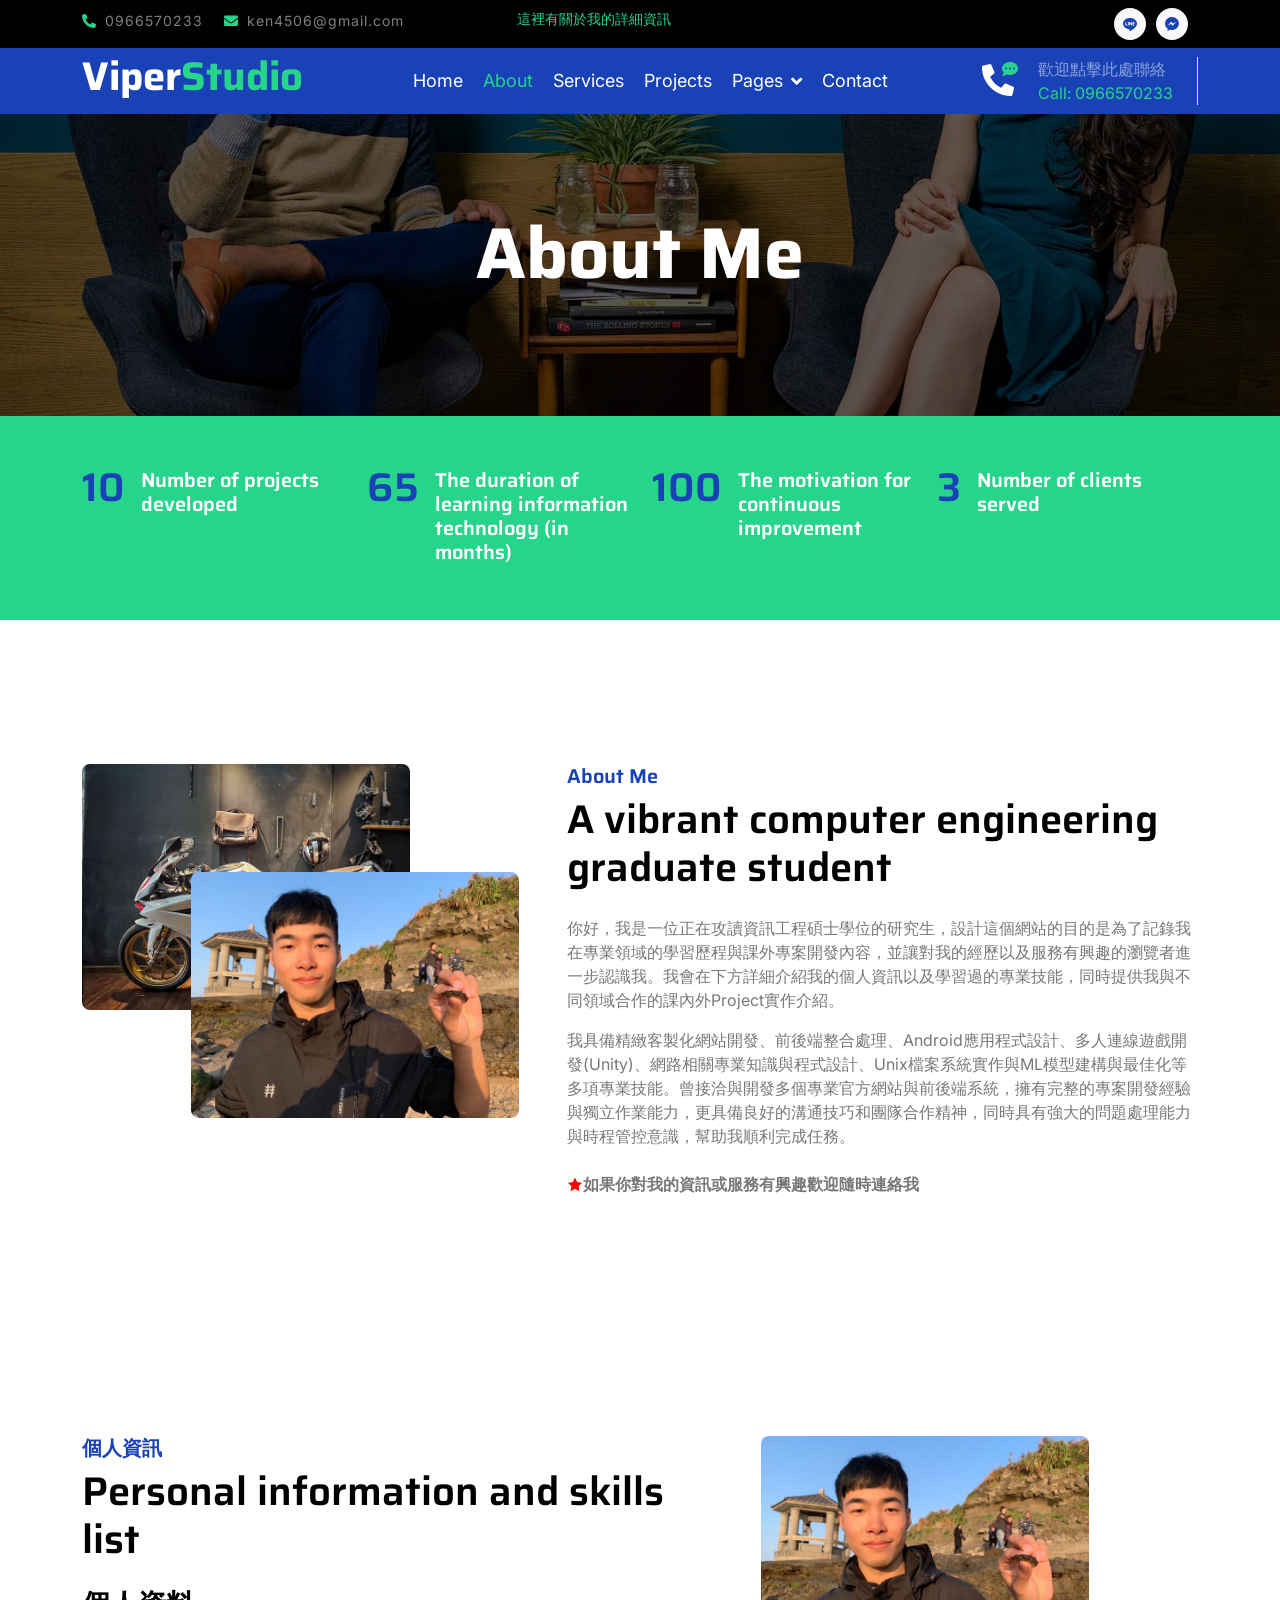
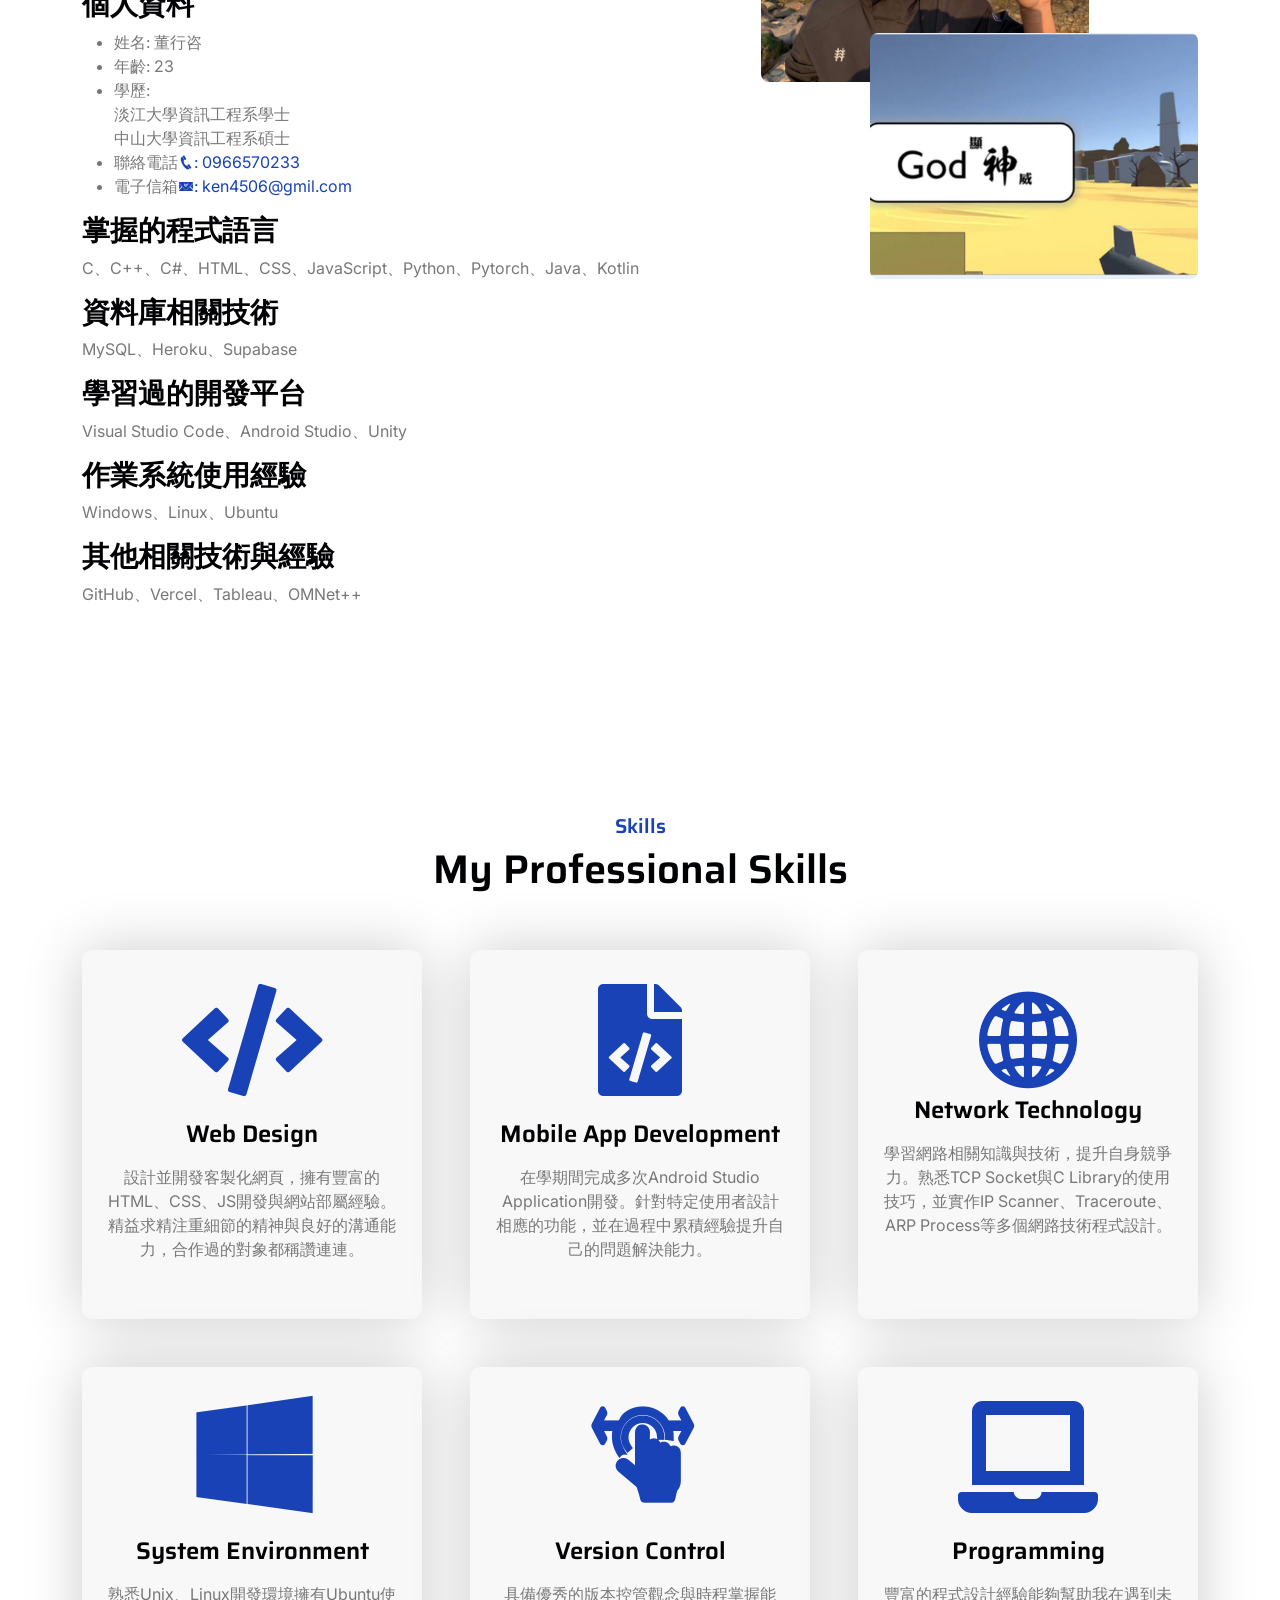
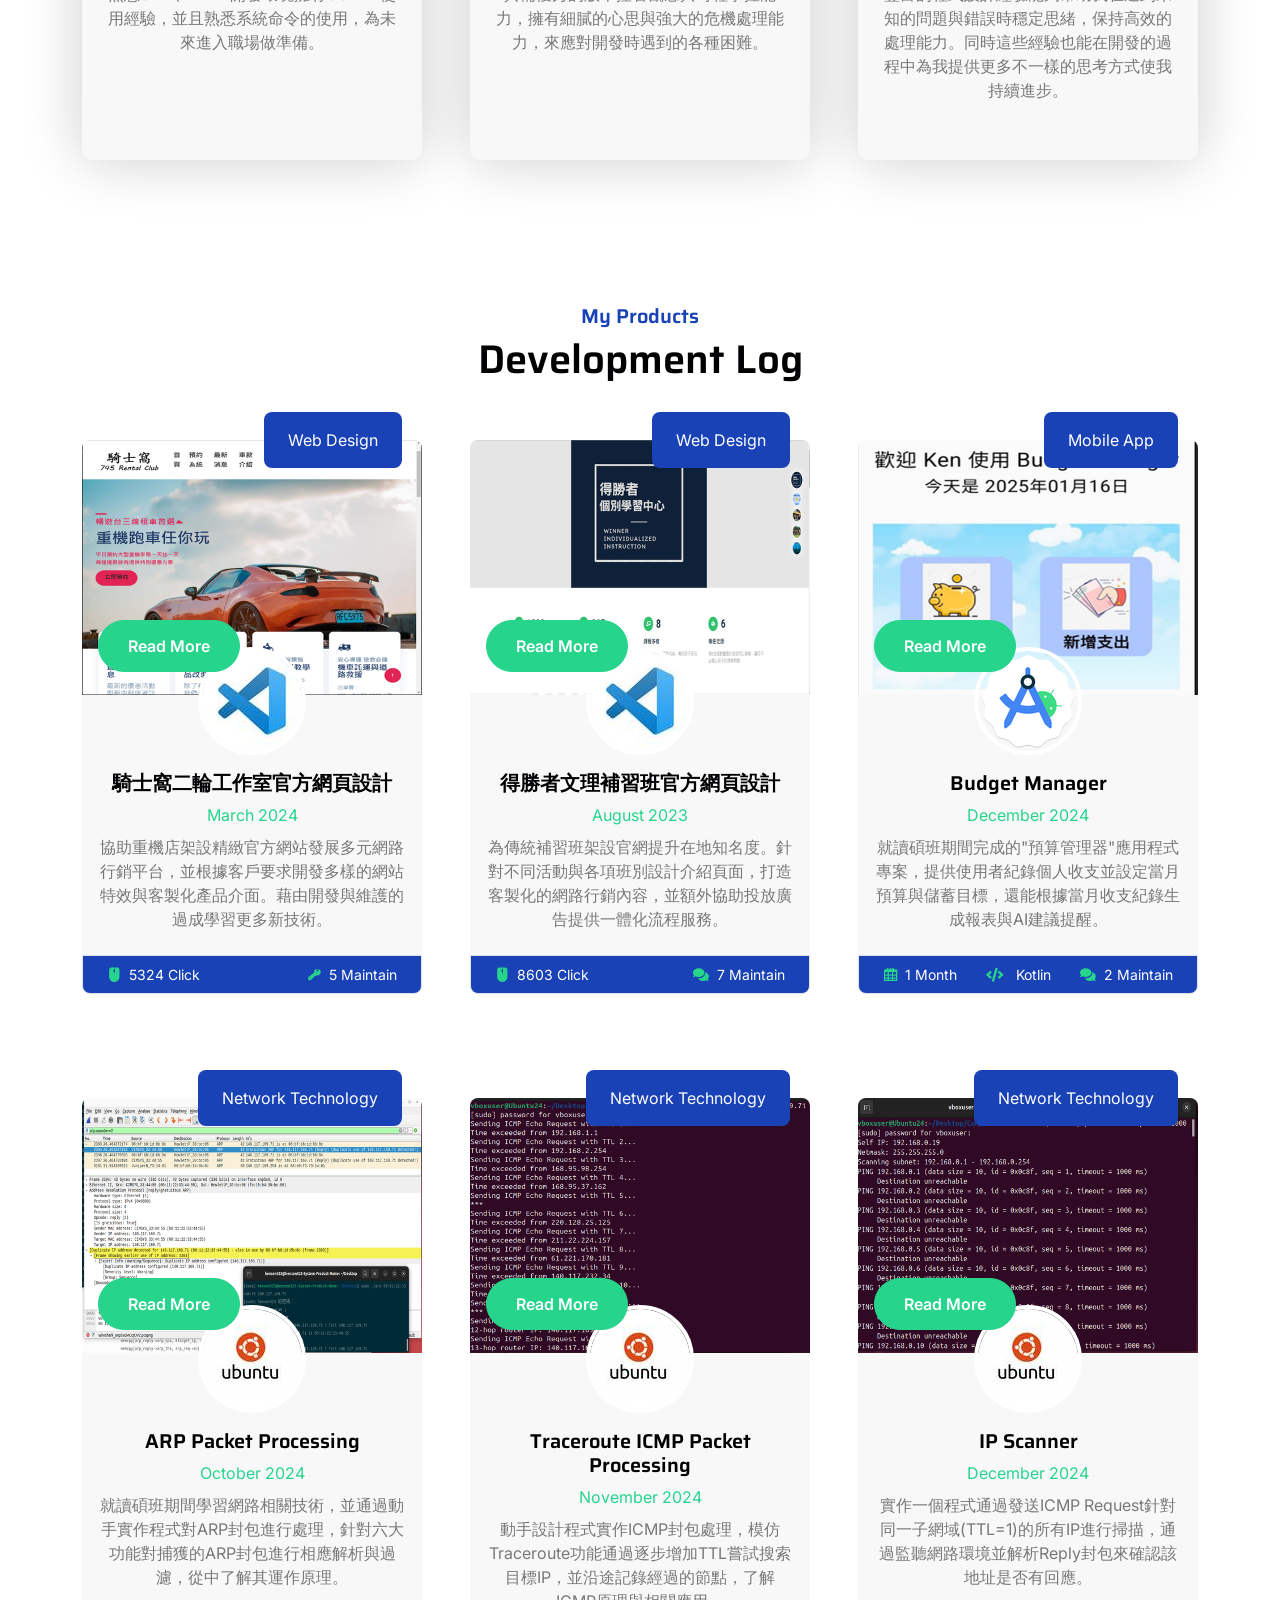
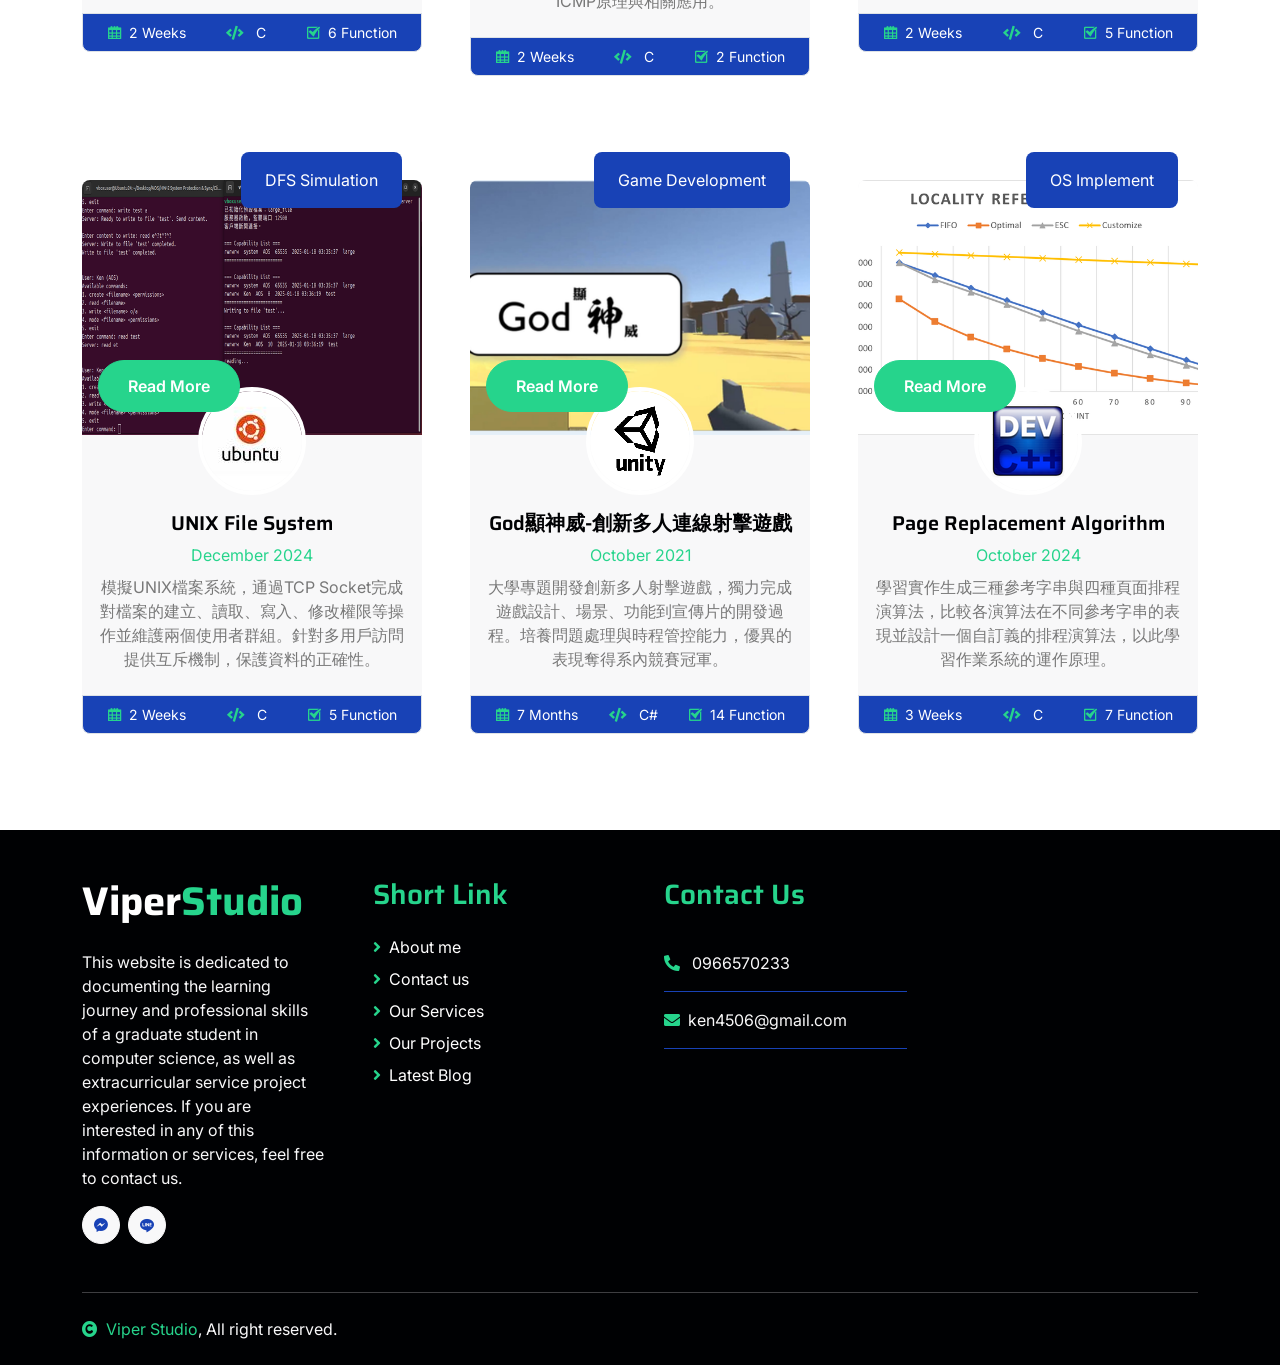
==== commit 21dae1a9: "goolge map link" ====
--- a/about.html
+++ b/about.html
@@ -161,7 +161,7 @@
                 <div class="row g-5">
                     <div class="col-lg-5 col-md-6 col-sm-12 wow fadeIn" data-wow-delay=".3s">
                         <div class="h-100 position-relative">
-                            <img src="img/about-1.jpg" class="img-fluid w-75 rounded" alt="" style="margin-bottom: 25%;">
+                            <img src="img/about/250rr.jpg" class="img-fluid w-75 rounded" alt="" style="margin-bottom: 25%;">
                             <div class="position-absolute w-75" style="top: 25%; left: 25%;">
                                 <img src="img/about/my_photo.jpg" class="img-fluid w-100 rounded" alt="">
                             </div>
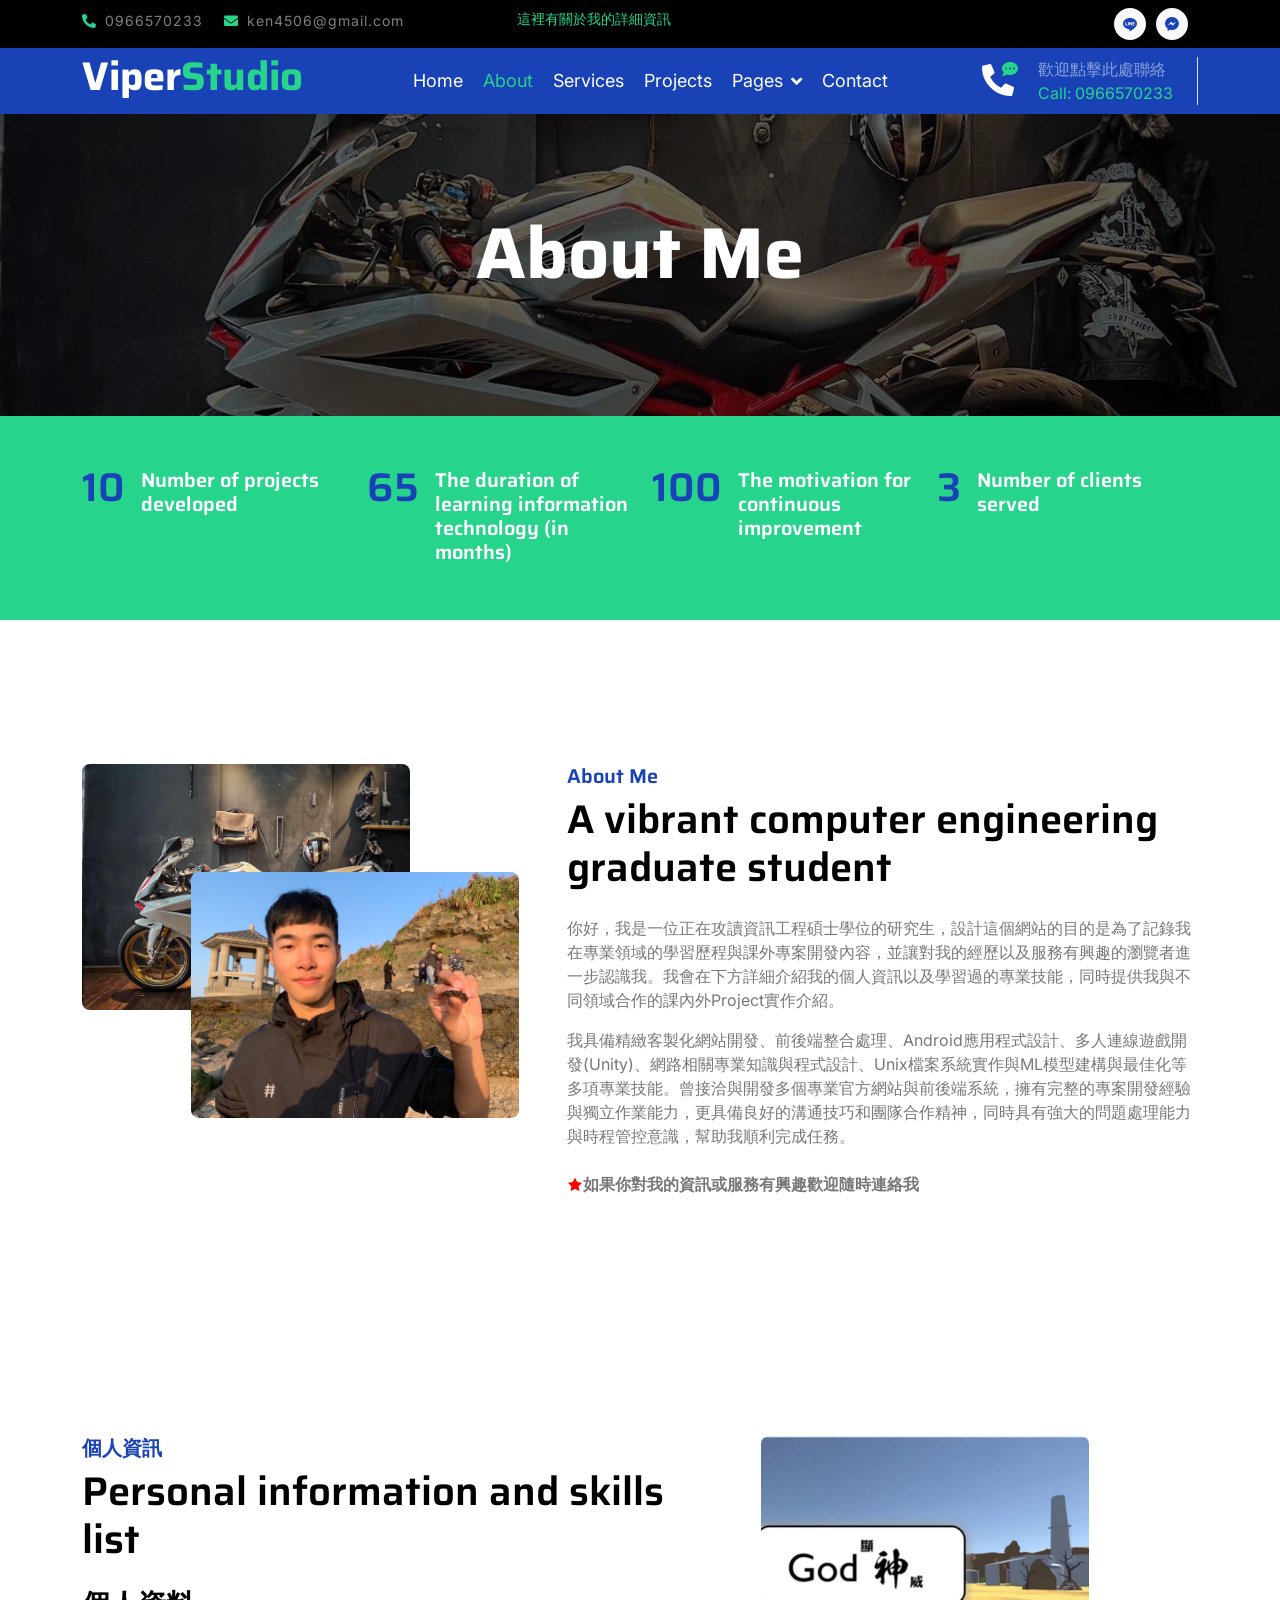
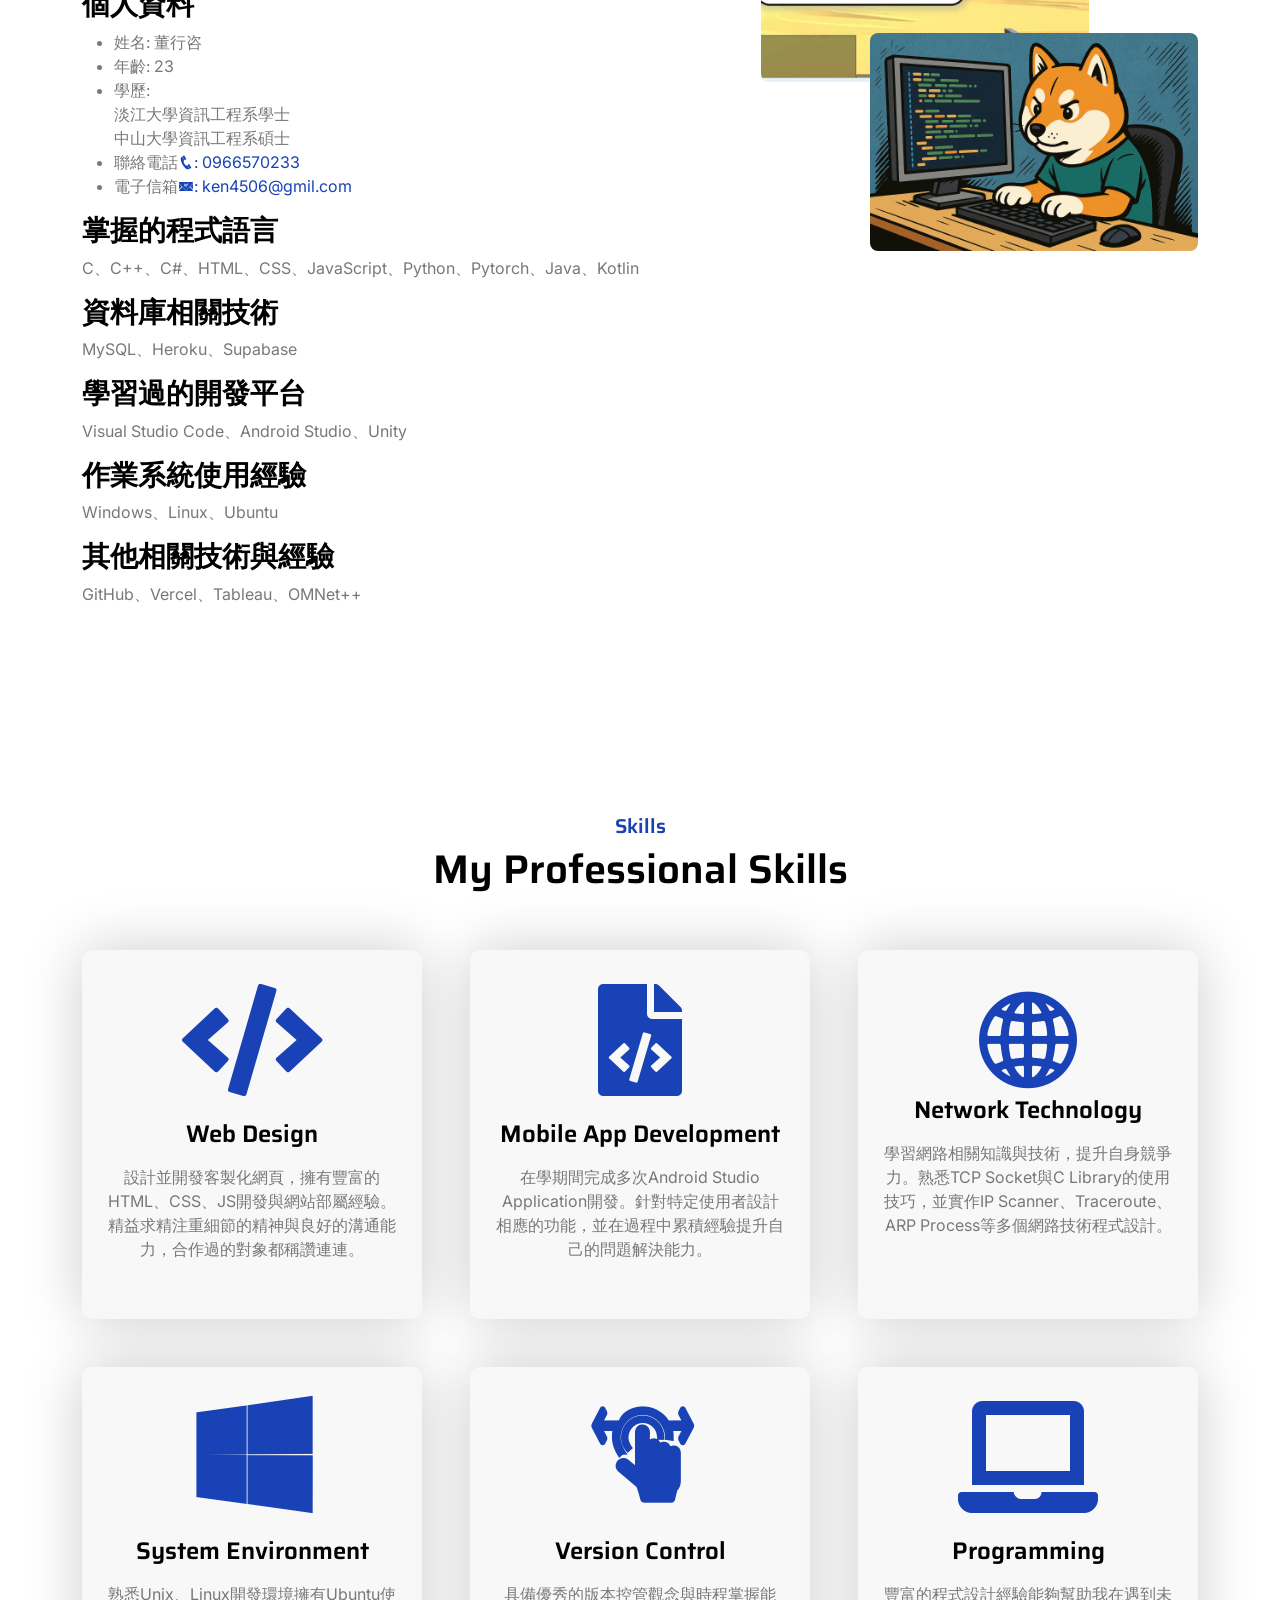
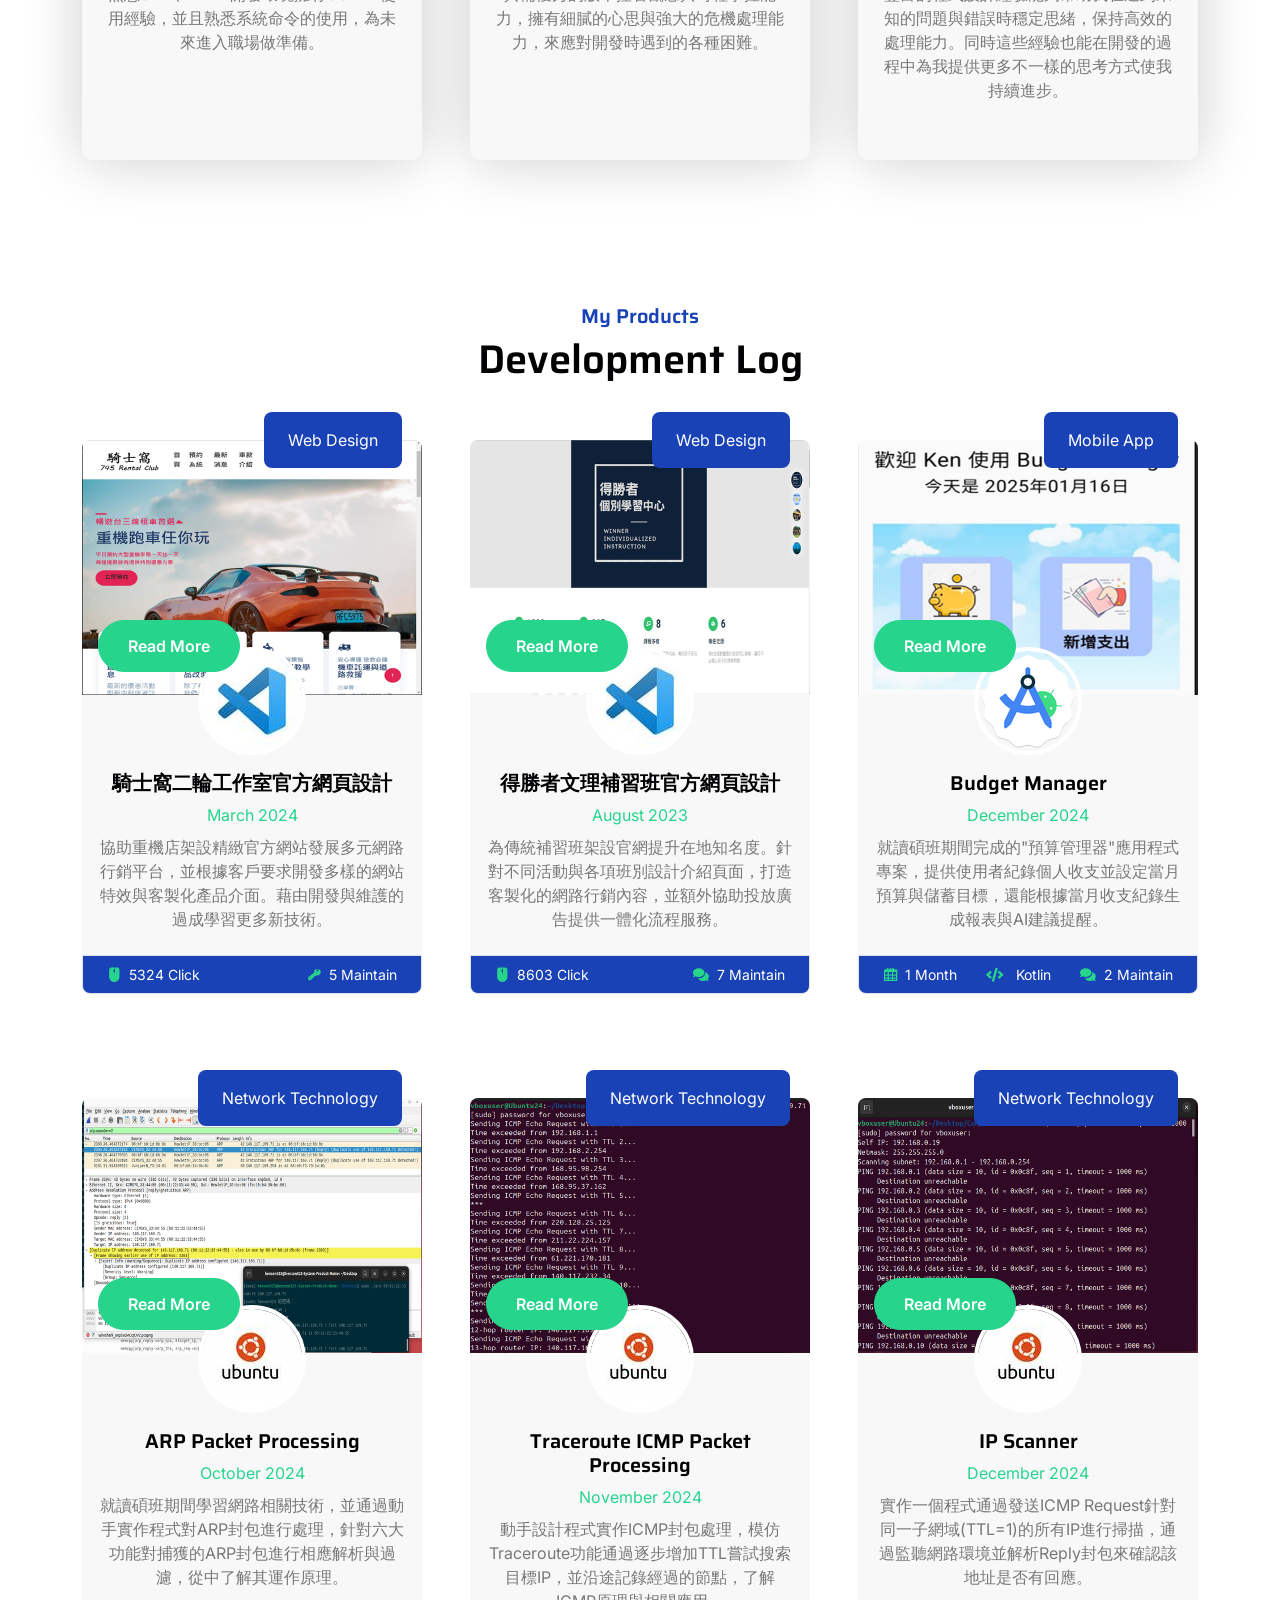
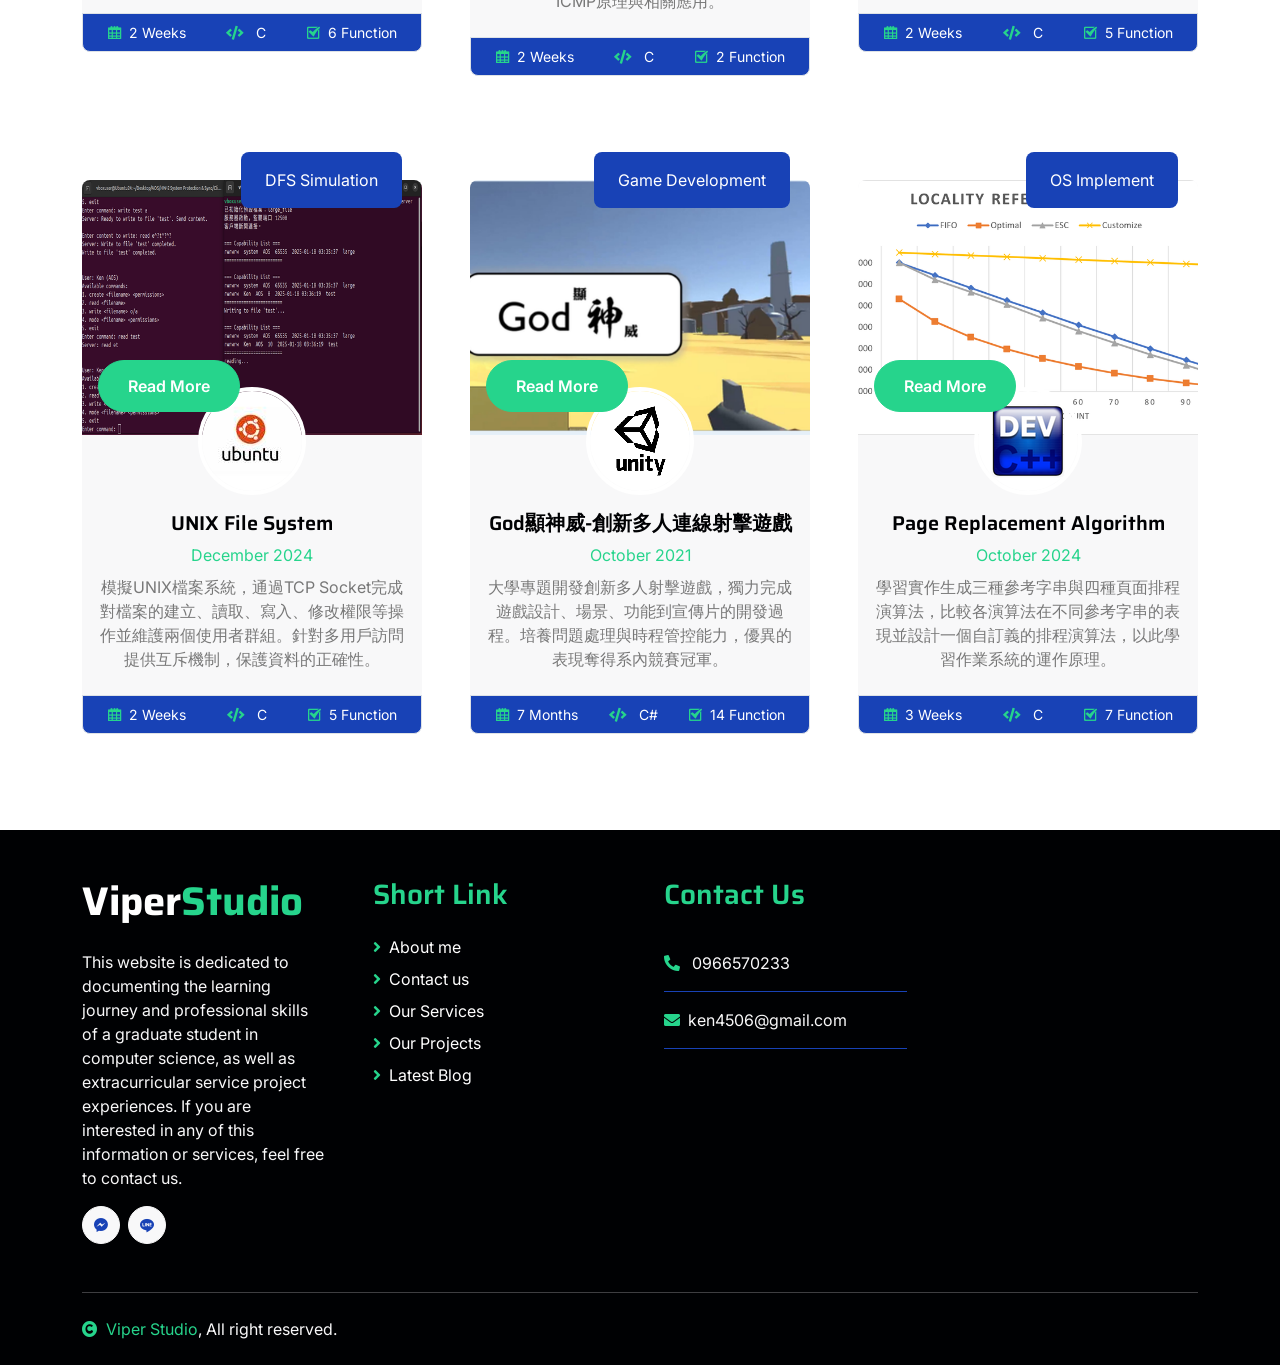
==== commit 93862a73: "msx website title" ====
--- a/about.html
+++ b/about.html
@@ -215,9 +215,9 @@
                     </div>
                     <div class="col-lg-5 col-md-6 col-sm-12 wow fadeIn" data-wow-delay=".3s">
                         <div class="h-100 position-relative">
-                            <img src="img/about/my_photo.jpg" class="img-fluid w-75 rounded" alt="" style="margin-bottom: 25%;">
+                            <img src="img/about/god.png" class="img-fluid w-75 rounded" alt="" style="margin-bottom: 25%;">
                             <div class="position-absolute w-75" style="top: 25%; left: 25%;">
-                                <img src="img/about/god.png" class="img-fluid w-100 rounded" alt="">
+                                <img src="img/about/dog-engineer.png" class="img-fluid w-100 rounded" alt="">
                             </div>
                         </div>
                     </div>
@@ -357,7 +357,7 @@
                             <span class="position-absolute px-4 py-3 bg-primary text-white rounded" style="top: -28px; right: 20px;">Web Design</span>
                             <div class="blog-btn d-flex justify-content-between position-relative px-3" style="margin-top: -75px;">
                                 <div class="blog-icon btn btn-secondary px-3 rounded-pill my-auto">
-                                    <a href="" class="btn text-white ">Read More</a>
+                                    <a href="https://winner-individualized-instruction-kentung52.vercel.app/" class="btn text-white ">Read More</a>
                                 </div>
                                 <!-- <div class="blog-btn-icon btn btn-secondary px-4 py-3 rounded-pill ">
                                     <div class="blog-icon-1">
--- a/css/style.css
+++ b/css/style.css
@@ -300,7 +300,7 @@
 }
 
 .page-header {
-    background: linear-gradient(rgba(0, 0, 0, .6), rgba(0, 0, 0, .6)), url(../img/carousel-1.jpg) center center no-repeat;
+    background: linear-gradient(rgba(0, 0, 0, .6), rgba(0, 0, 0, .6)), url(../img/about/250rr.jpg) center center no-repeat;
     background-size: cover;
 }
 
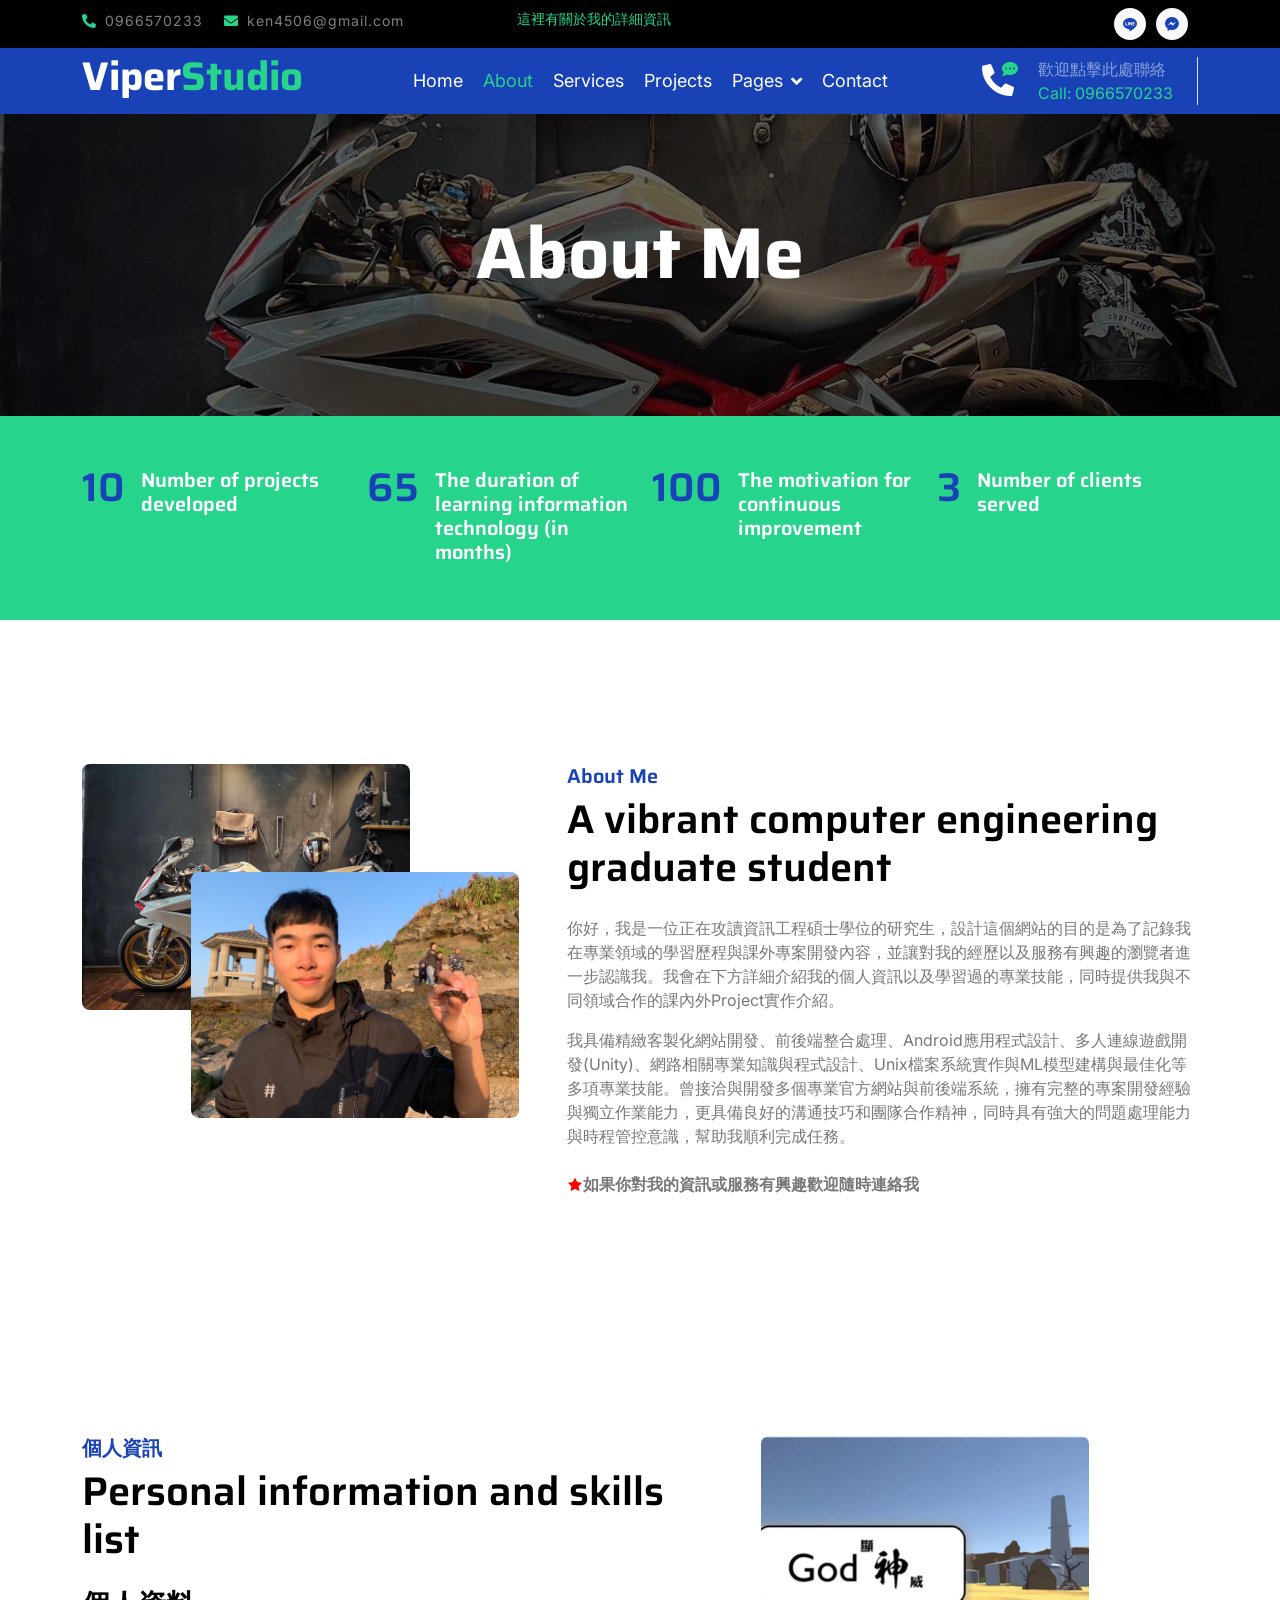
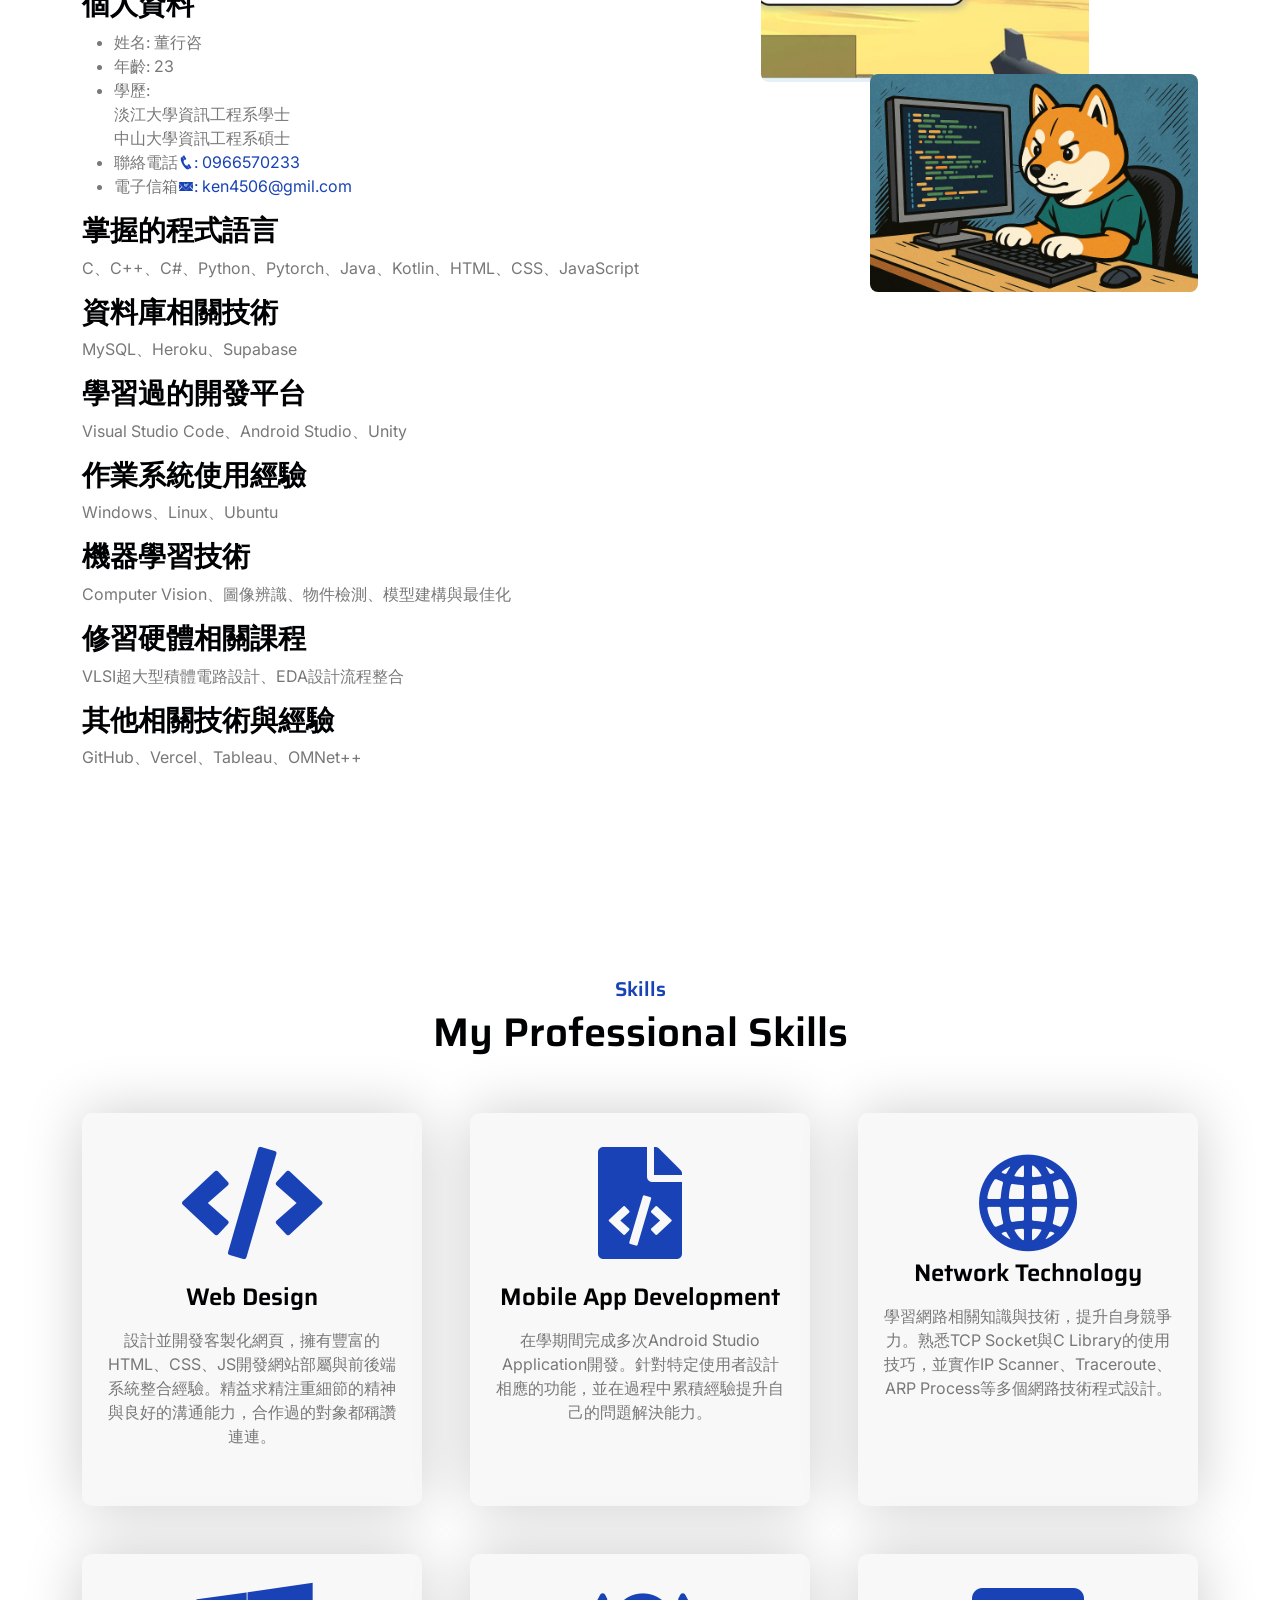
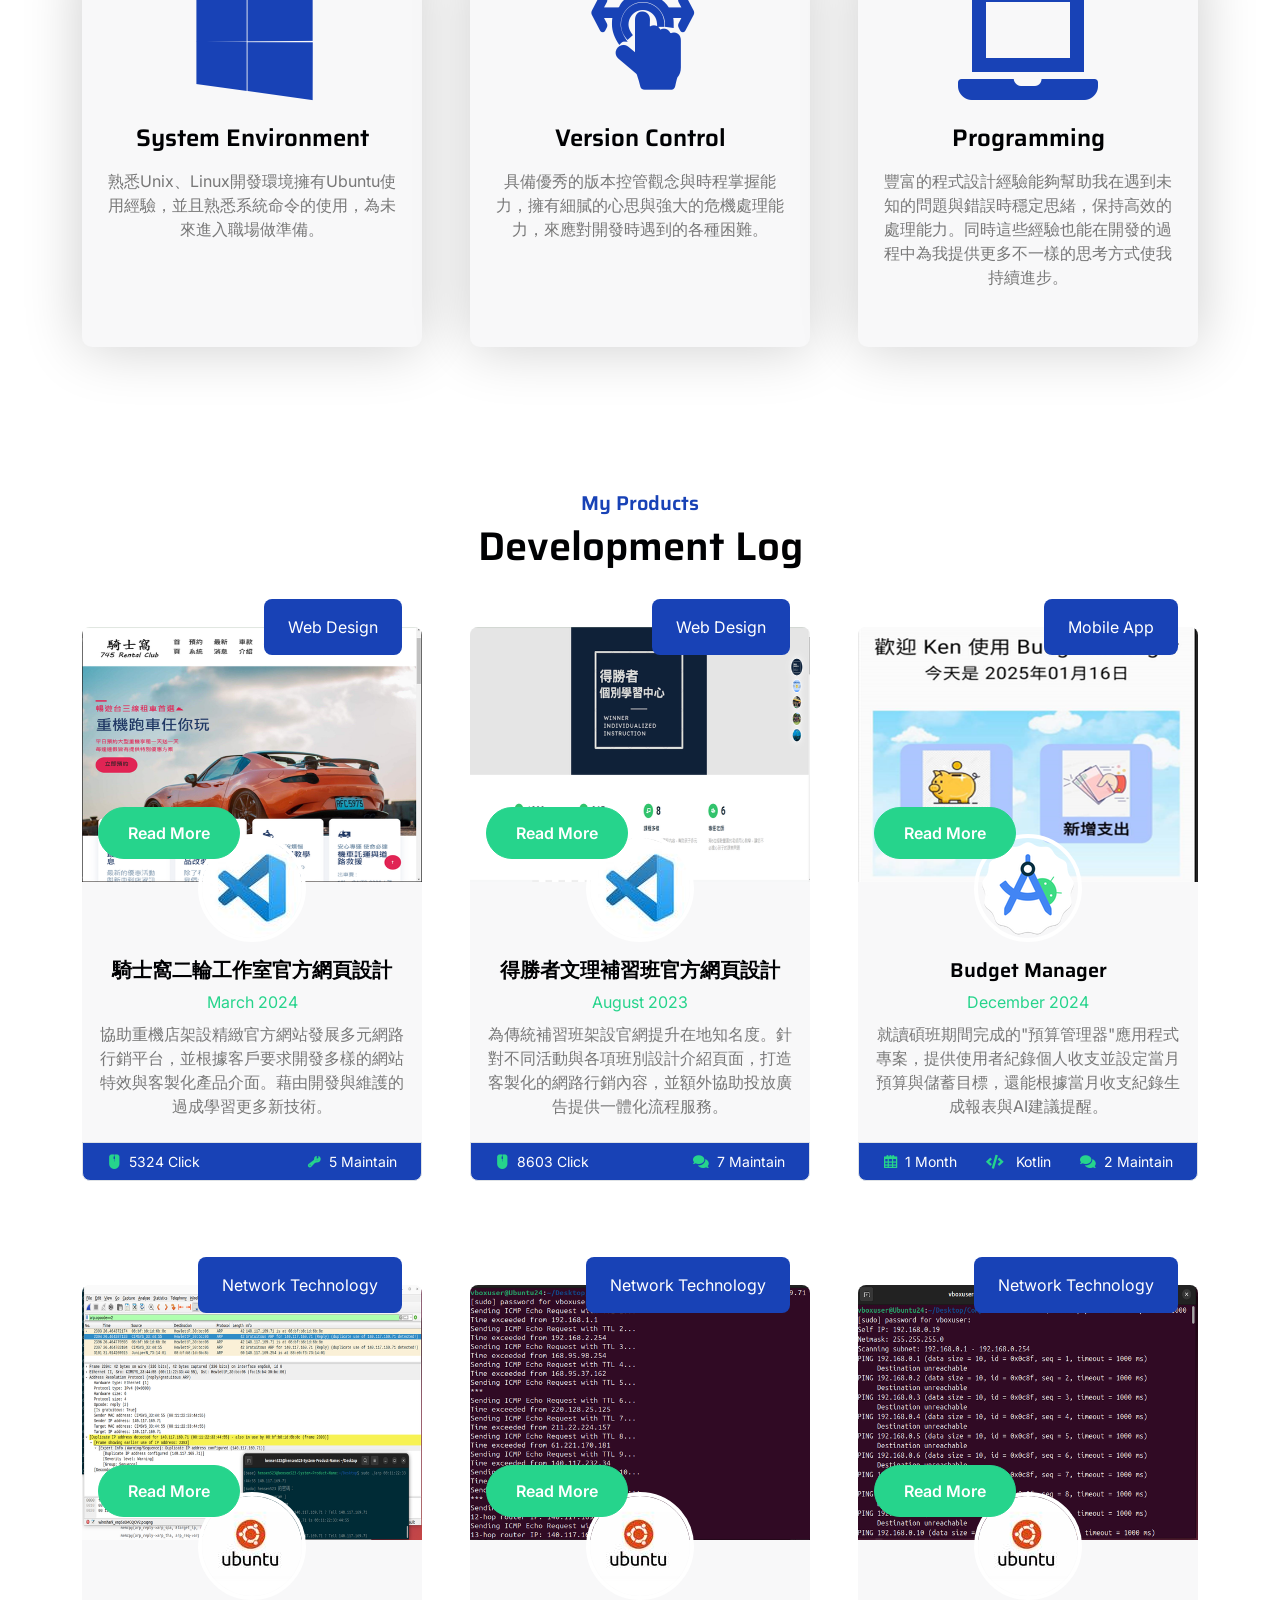
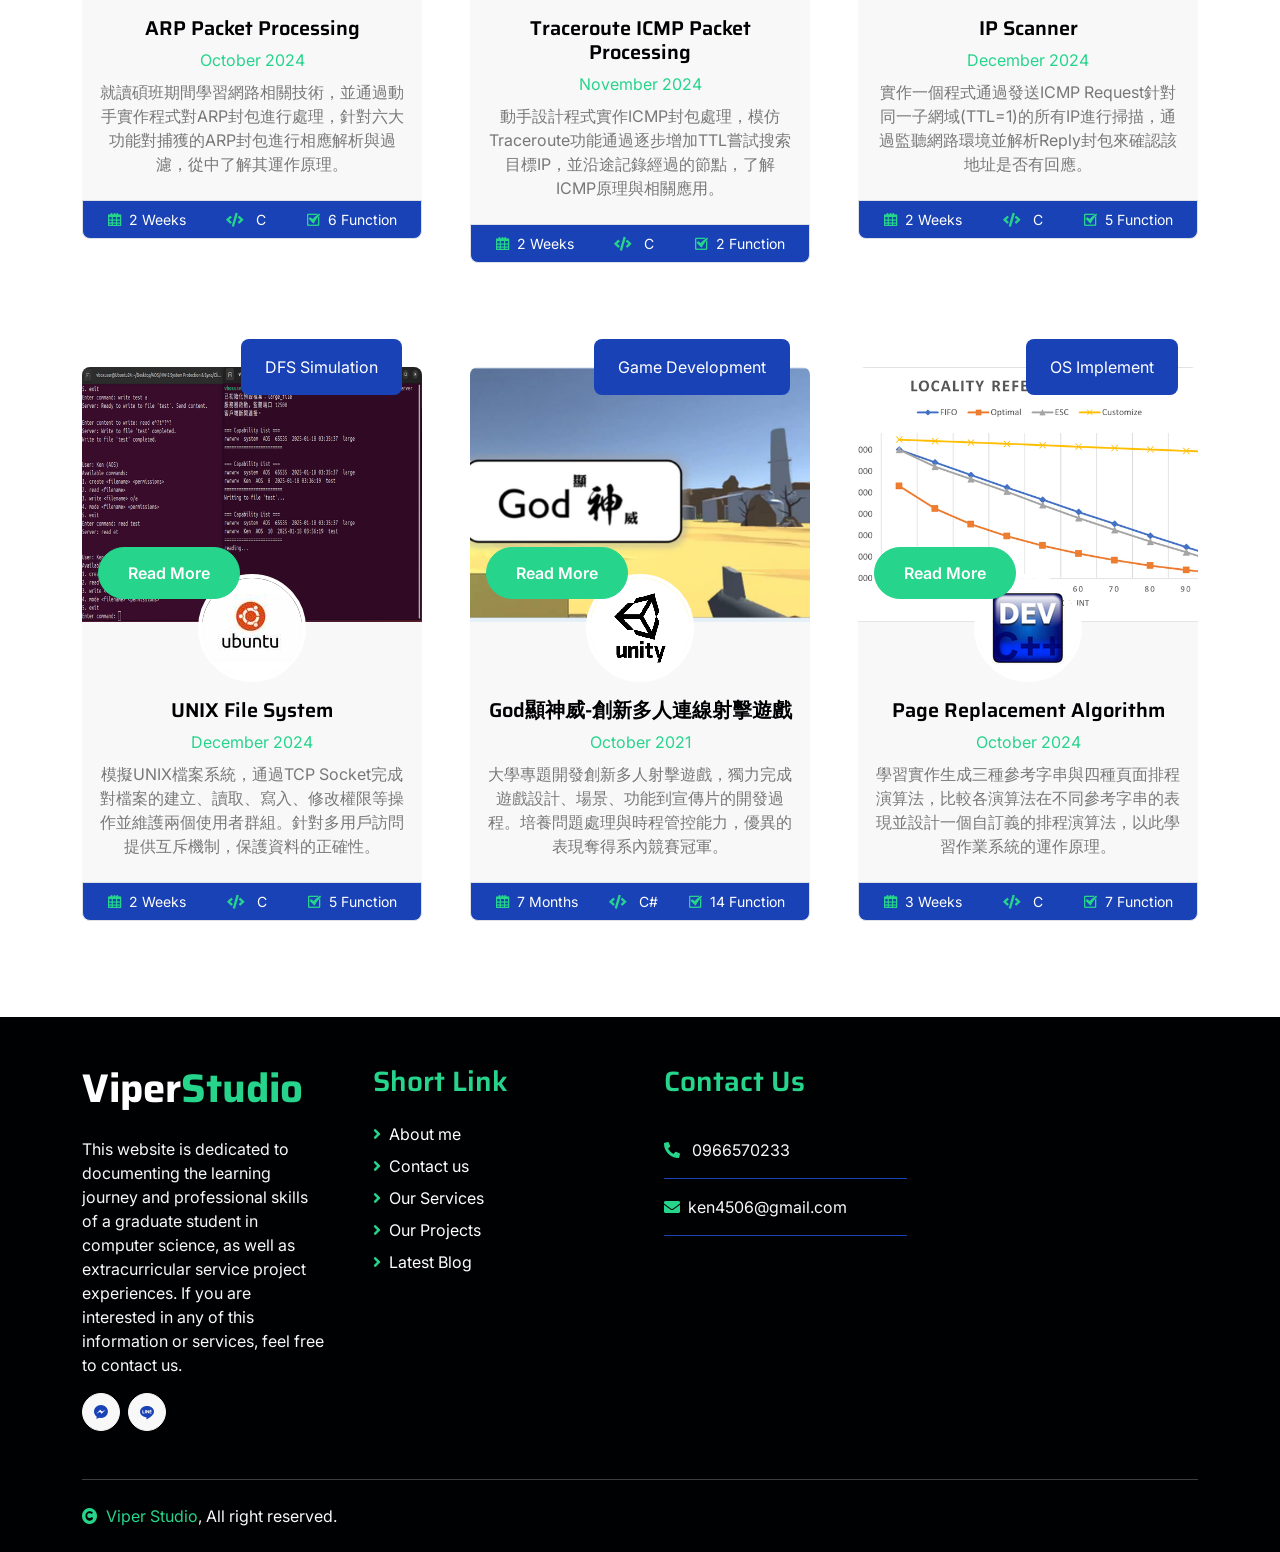
==== commit b26fa84b: "arp packet page" ====
--- a/about.html
+++ b/about.html
@@ -198,7 +198,7 @@
                             <li>電子信箱<a href="mailto:ken4506@gmail.com"><i class="icofont-email"></i>: ken4506@gmil.com</a></li>
                         </ul>
                         <h3>掌握的程式語言</h3>
-                        <p>C、C++、C#、HTML、CSS、JavaScript、Python、Pytorch、Java、Kotlin</p>                        
+                        <p>C、C++、C#、Python、Pytorch、Java、Kotlin、HTML、CSS、JavaScript</p>                        
                         
                         <h3>資料庫相關技術</h3>                      
                         <p>MySQL、Heroku、Supabase</p>
@@ -209,6 +209,12 @@
                         <h3>作業系統使用經驗</h3>  
                         <p>Windows、Linux、Ubuntu</p>
                         
+                        <h3>機器學習技術</h3>  
+                        <p>Computer Vision、圖像辨識、物件檢測、模型建構與最佳化</p>
+
+                        <h3>修習硬體相關課程</h3>  
+                        <p>VLSI超大型積體電路設計、EDA設計流程整合</p>
+                        
                         <h3>其他相關技術與經驗</h3>  
                         <p>GitHub、Vercel、Tableau、OMNet++</p>  
                         <!-- <a href="" class="btn btn-secondary rounded-pill px-5 py-3 text-white">More Details</a> -->
@@ -239,7 +245,7 @@
                                 <div class="services-content-icon">
                                     <i class="fa fa-code fa-7x mb-4 text-primary"></i>
                                     <h4 class="mb-3">Web Design</h4>
-                                    <p class="mb-4">設計並開發客製化網頁，擁有豐富的HTML、CSS、JS開發與網站部屬經驗。精益求精注重細節的精神與良好的溝通能力，合作過的對象都稱讚連連。</p>
+                                    <p class="mb-4">設計並開發客製化網頁，擁有豐富的HTML、CSS、JS開發網站部屬與前後端系統整合經驗。精益求精注重細節的精神與良好的溝通能力，合作過的對象都稱讚連連。</p>
                                     <!-- <a href="" class="btn btn-secondary text-white px-5 py-3 rounded-pill">Read More</a> -->
                                 </div>
                             </div>
@@ -415,13 +421,14 @@
                         </div>
                     </div>                    
                     <h1></h1>
+
                     <div class="col-lg-6 col-xl-4 wow fadeIn" data-wow-delay=".7s">
                         <div class="blog-item position-relative bg-light rounded">
                             <img src="./img/about/arp.png" class="img-fluid w-100 rounded-top" alt="">
                             <span class="position-absolute px-4 py-3 bg-primary text-white rounded" style="top: -28px; right: 20px;">Network Technology</span>
                             <div class="blog-btn d-flex justify-content-between position-relative px-3" style="margin-top: -75px;">
                                 <div class="blog-icon btn btn-secondary px-3 rounded-pill my-auto">
-                                    <a href="https://github.com/kentung52/ACN_ARP" class="btn text-white ">Read More</a>
+                                    <a href="./project/apr_packet.html" class="btn text-white ">Read More</a>
                                 </div>
                                 <!-- <div class="blog-btn-icon btn btn-secondary px-4 py-3 rounded-pill ">
                                     <div class="blog-icon-1">
@@ -447,6 +454,7 @@
                             </div>
                         </div>
                     </div>
+
                     <div class="col-lg-6 col-xl-4 wow fadeIn" data-wow-delay=".7s">
                         <div class="blog-item position-relative bg-light rounded">
                             <img src="img/about/traceroute.png" class="img-fluid w-100 rounded-top" alt="">
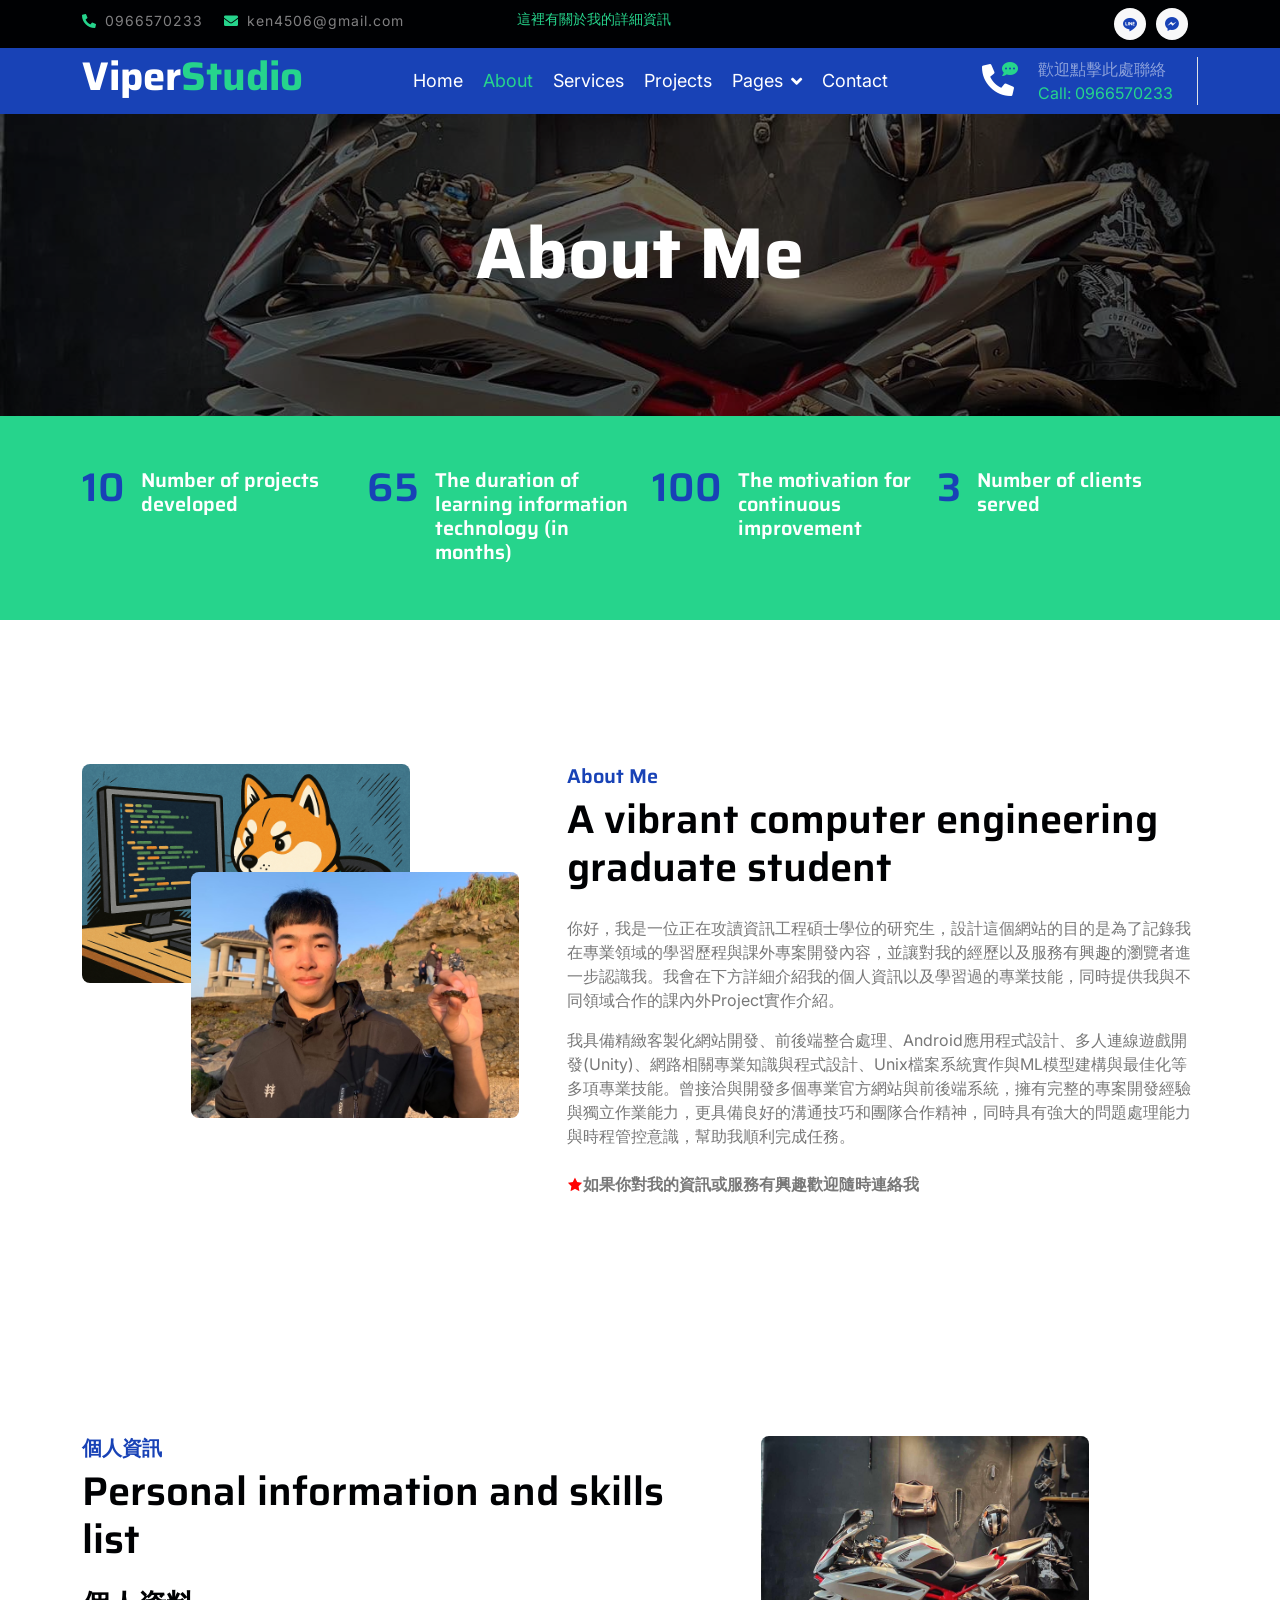
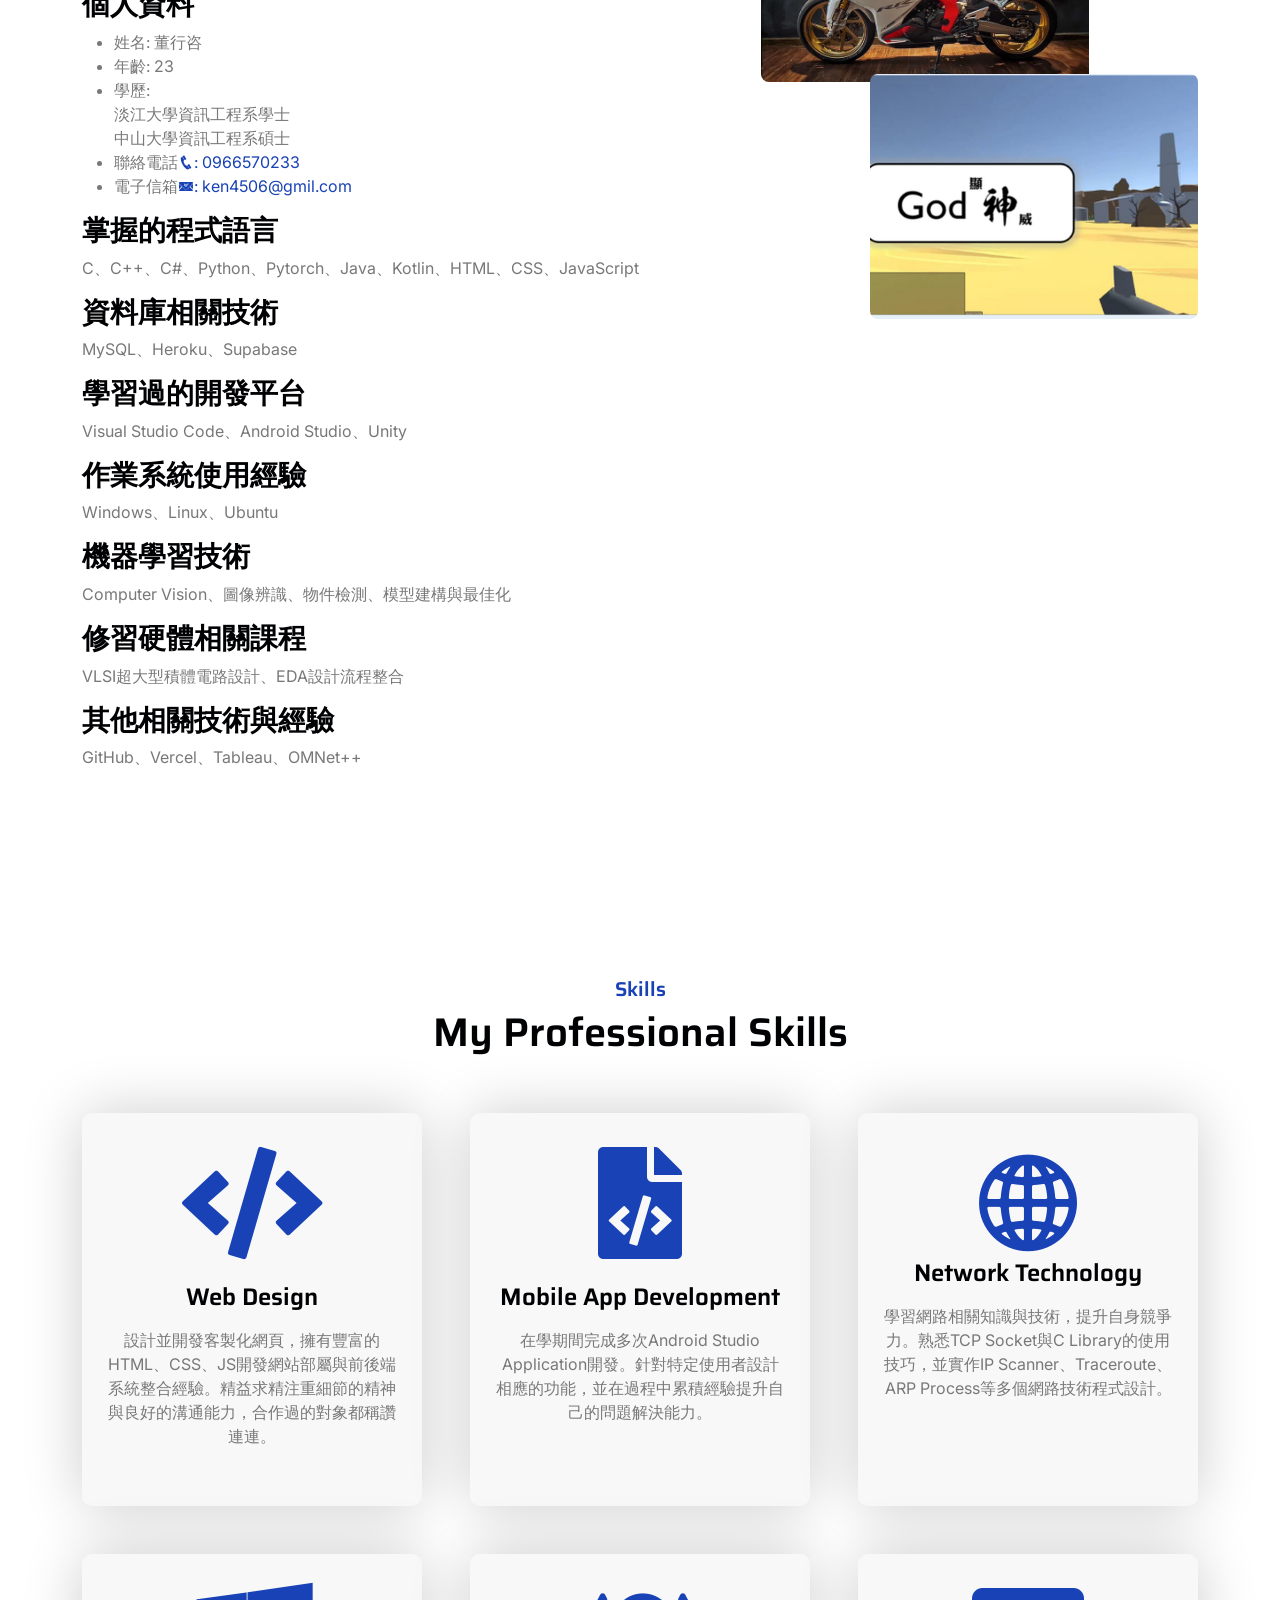
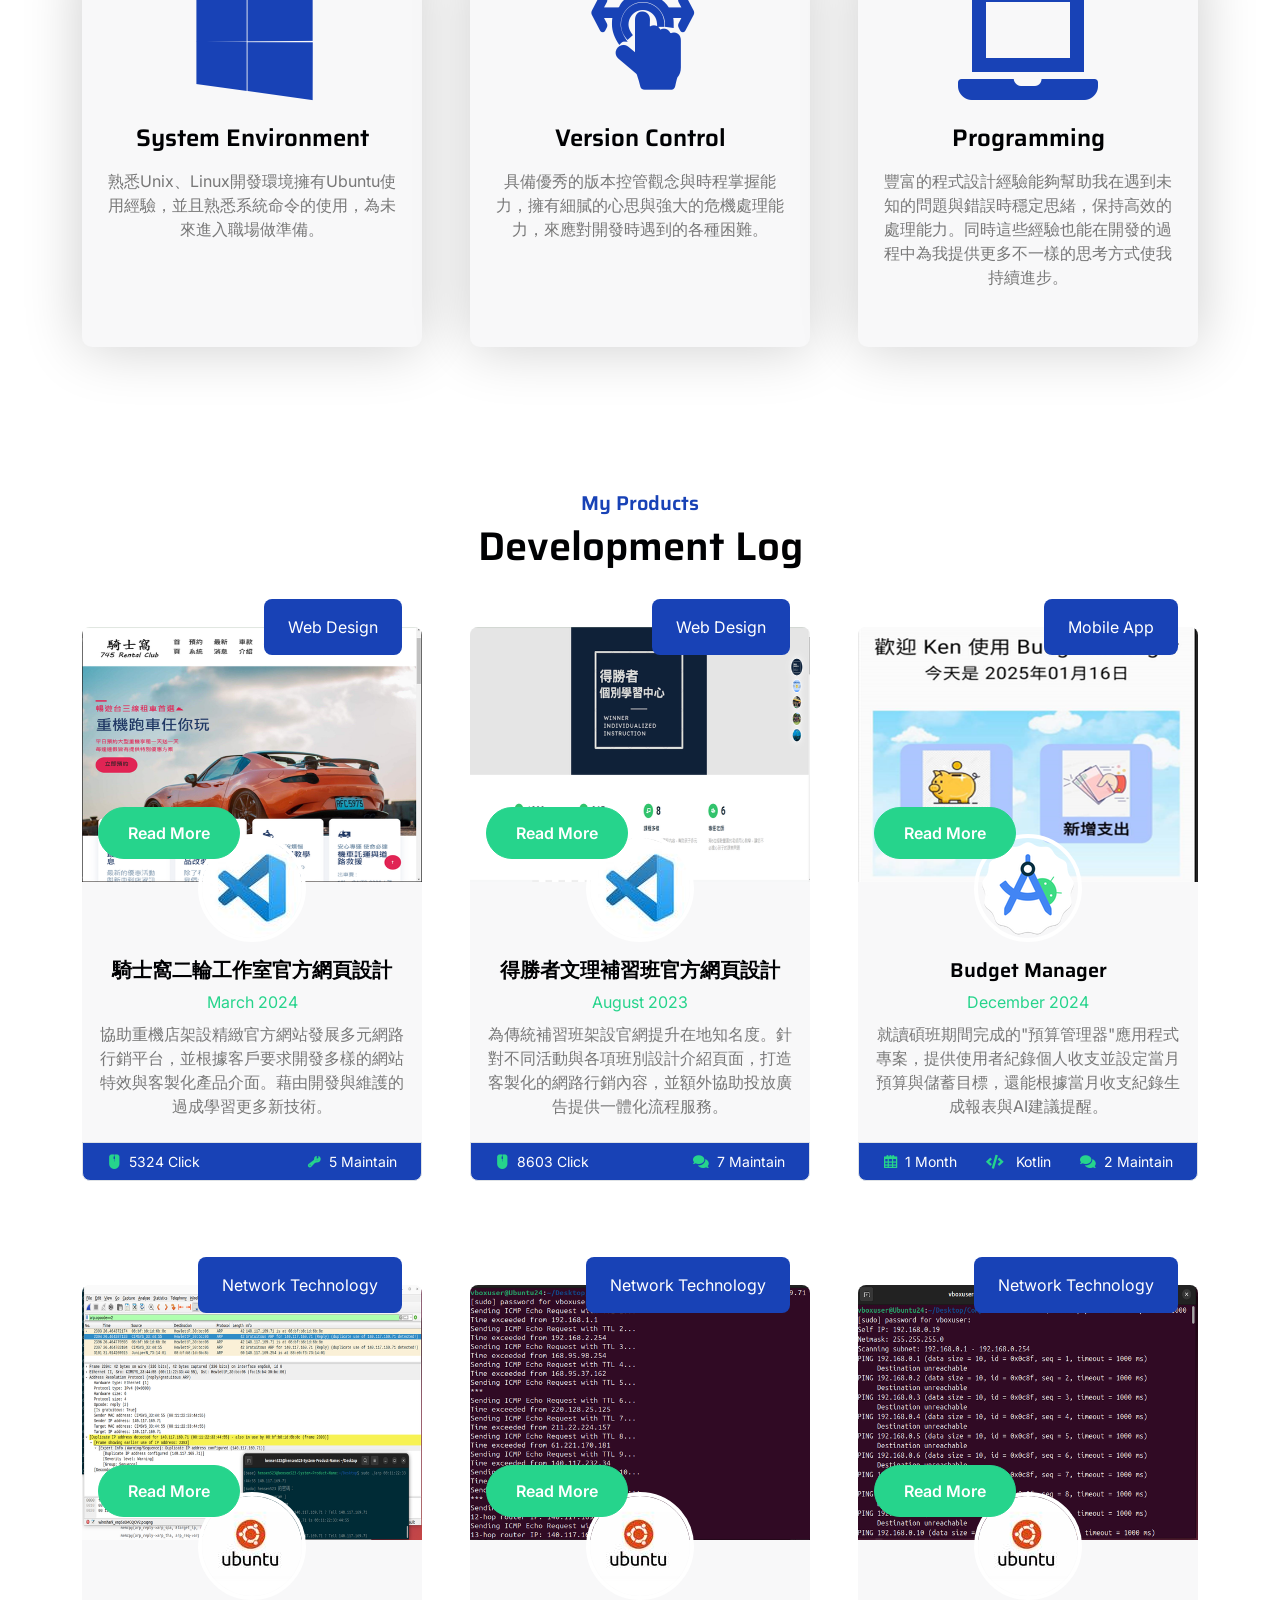
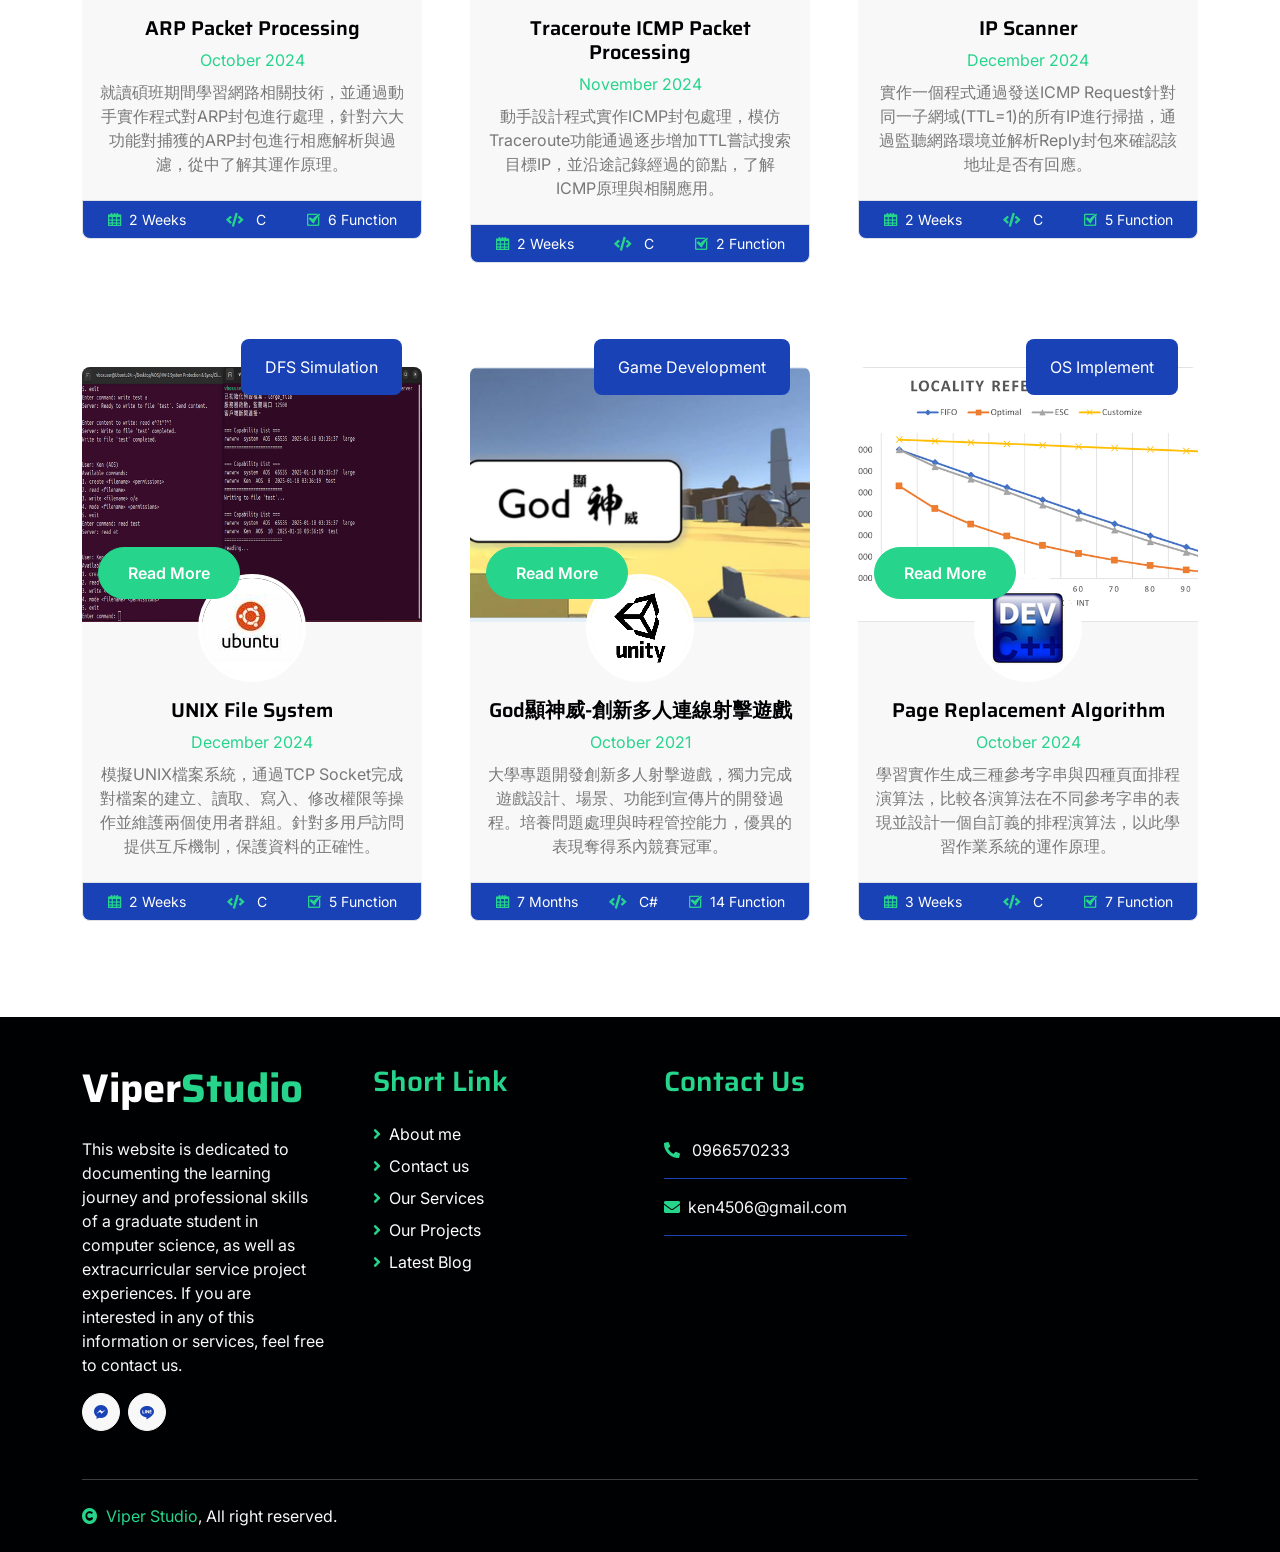
==== commit 6d4dd351: "arp packet page" ====
--- a/about.html
+++ b/about.html
@@ -161,7 +161,7 @@
                 <div class="row g-5">
                     <div class="col-lg-5 col-md-6 col-sm-12 wow fadeIn" data-wow-delay=".3s">
                         <div class="h-100 position-relative">
-                            <img src="img/about/250rr.jpg" class="img-fluid w-75 rounded" alt="" style="margin-bottom: 25%;">
+                            <img src="img/about/dog-engineer.png" class="img-fluid w-75 rounded" alt="" style="margin-bottom: 25%;">
                             <div class="position-absolute w-75" style="top: 25%; left: 25%;">
                                 <img src="img/about/my_photo.jpg" class="img-fluid w-100 rounded" alt="">
                             </div>
@@ -221,9 +221,9 @@
                     </div>
                     <div class="col-lg-5 col-md-6 col-sm-12 wow fadeIn" data-wow-delay=".3s">
                         <div class="h-100 position-relative">
-                            <img src="img/about/god.png" class="img-fluid w-75 rounded" alt="" style="margin-bottom: 25%;">
+                            <img src="img/about/250rr.jpg" class="img-fluid w-75 rounded" alt="" style="margin-bottom: 25%;">
                             <div class="position-absolute w-75" style="top: 25%; left: 25%;">
-                                <img src="img/about/dog-engineer.png" class="img-fluid w-100 rounded" alt="">
+                                <img src="img/about/god.png" class="img-fluid w-100 rounded" alt="">
                             </div>
                         </div>
                     </div>
@@ -526,7 +526,7 @@
                             <span class="position-absolute px-4 py-3 bg-primary text-white rounded" style="top: -28px; right: 20px;">DFS Simulation</span>
                             <div class="blog-btn d-flex justify-content-between position-relative px-3" style="margin-top: -75px;">
                                 <div class="blog-icon btn btn-secondary px-3 rounded-pill my-auto">
-                                    <a href="https://github.com/kentung52/AOS_Linux-File-System" class="btn text-white ">Read More</a>
+                                    <a href="./project/unix_dfs.html" class="btn text-white ">Read More</a>
                                 </div>
                                 <!-- <div class="blog-btn-icon btn btn-secondary px-4 py-3 rounded-pill ">
                                     <div class="blog-icon-1">
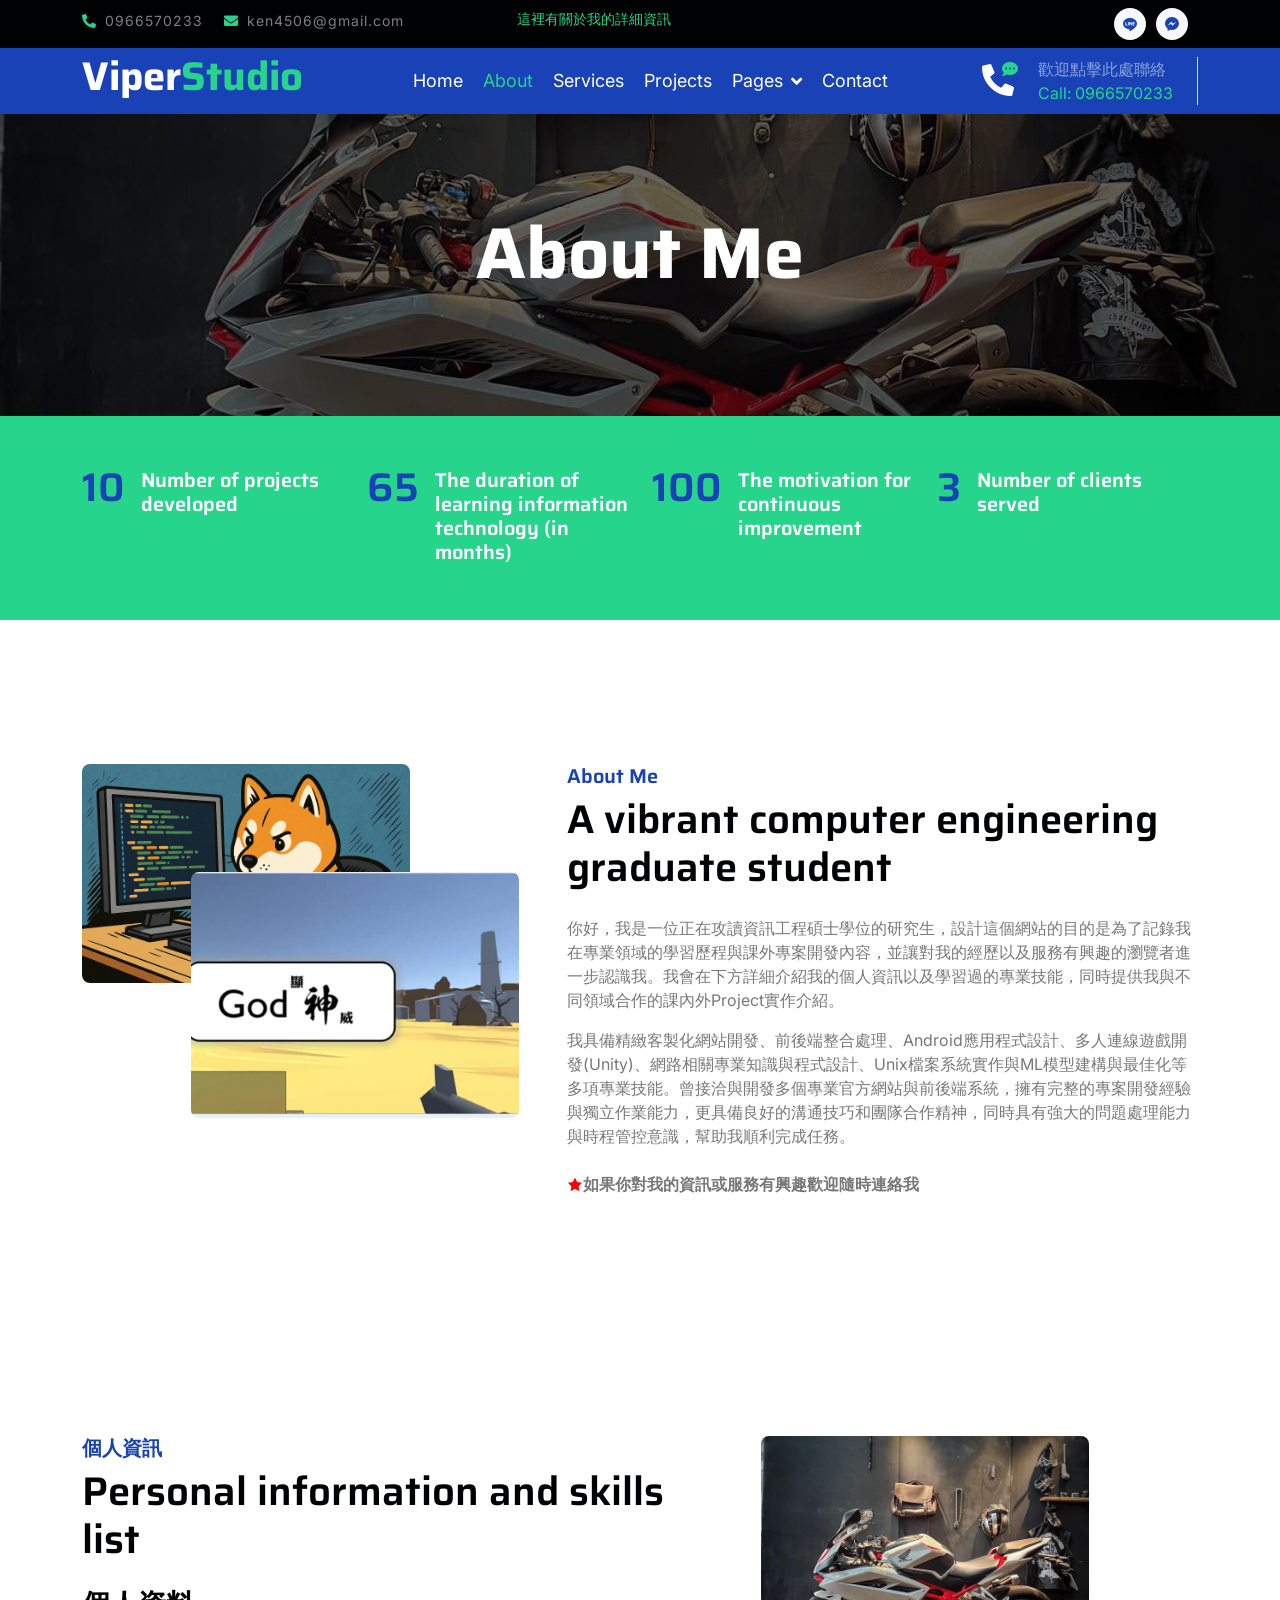
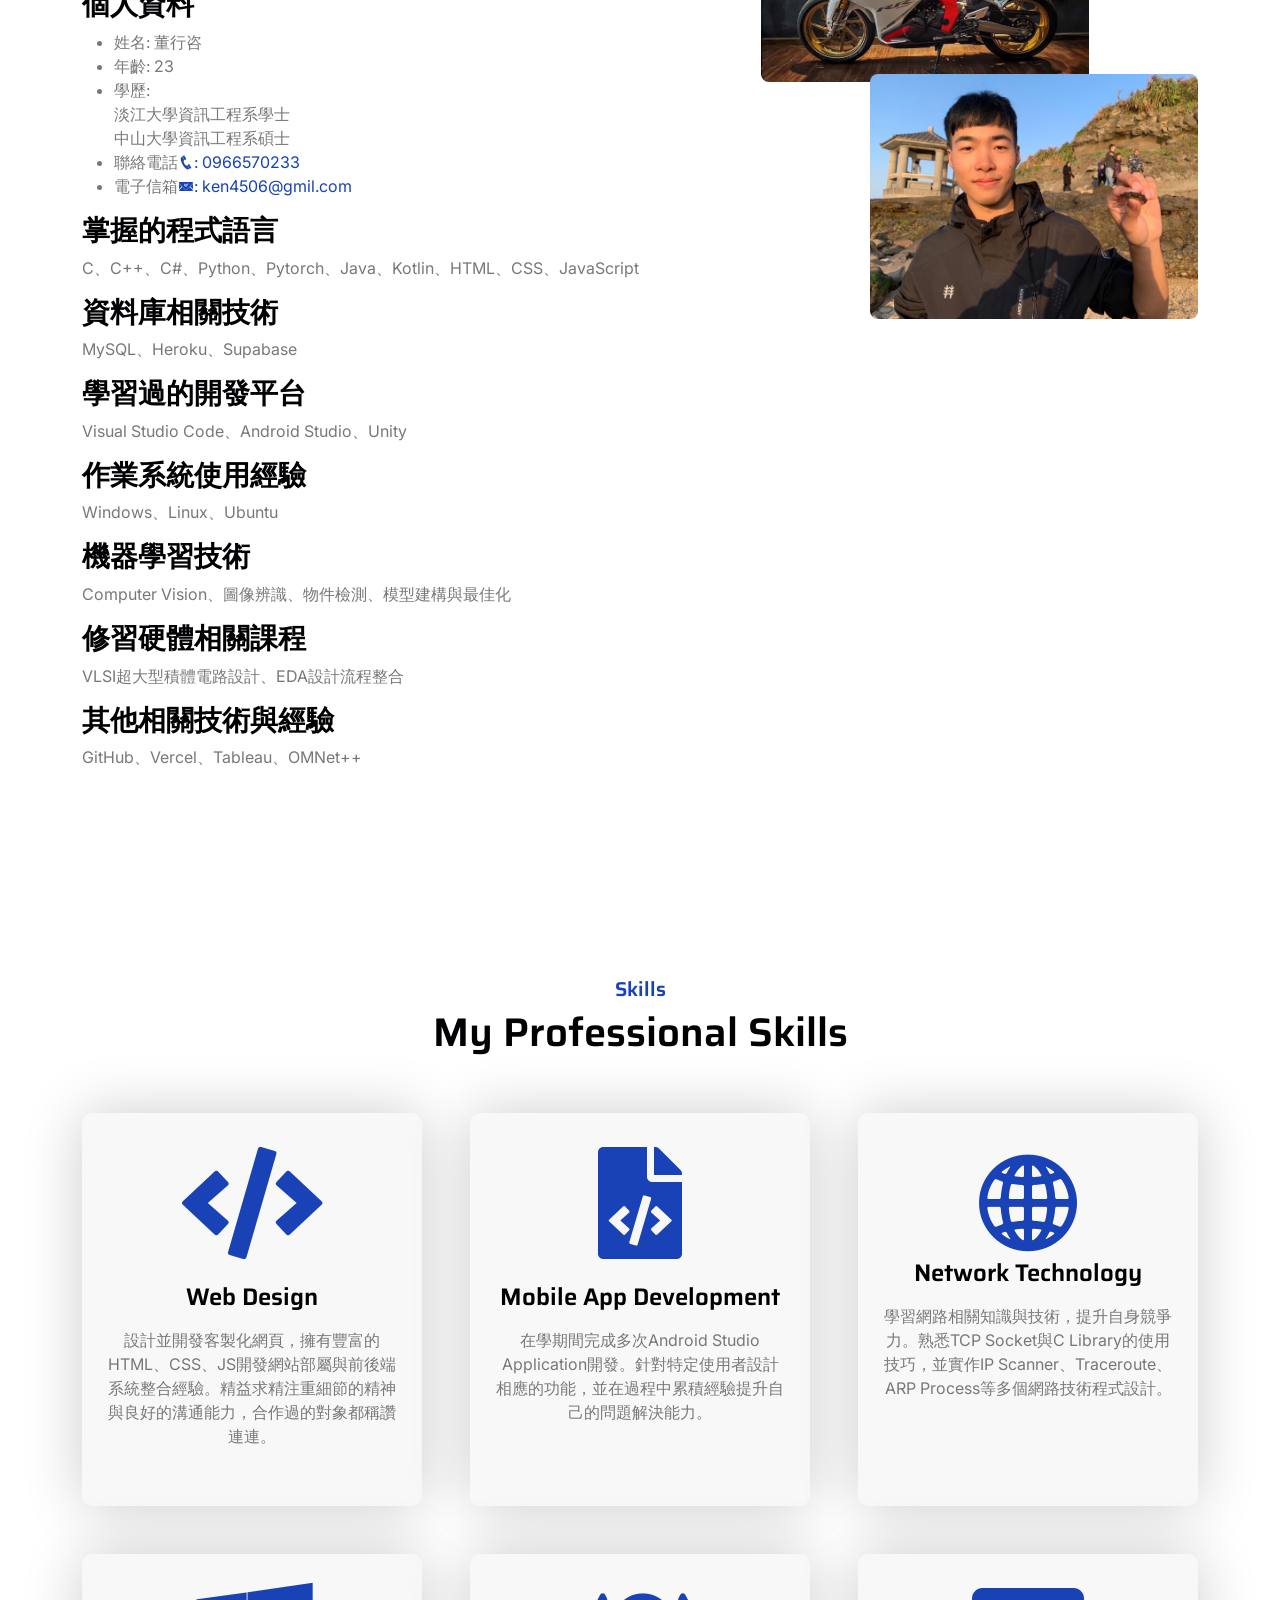
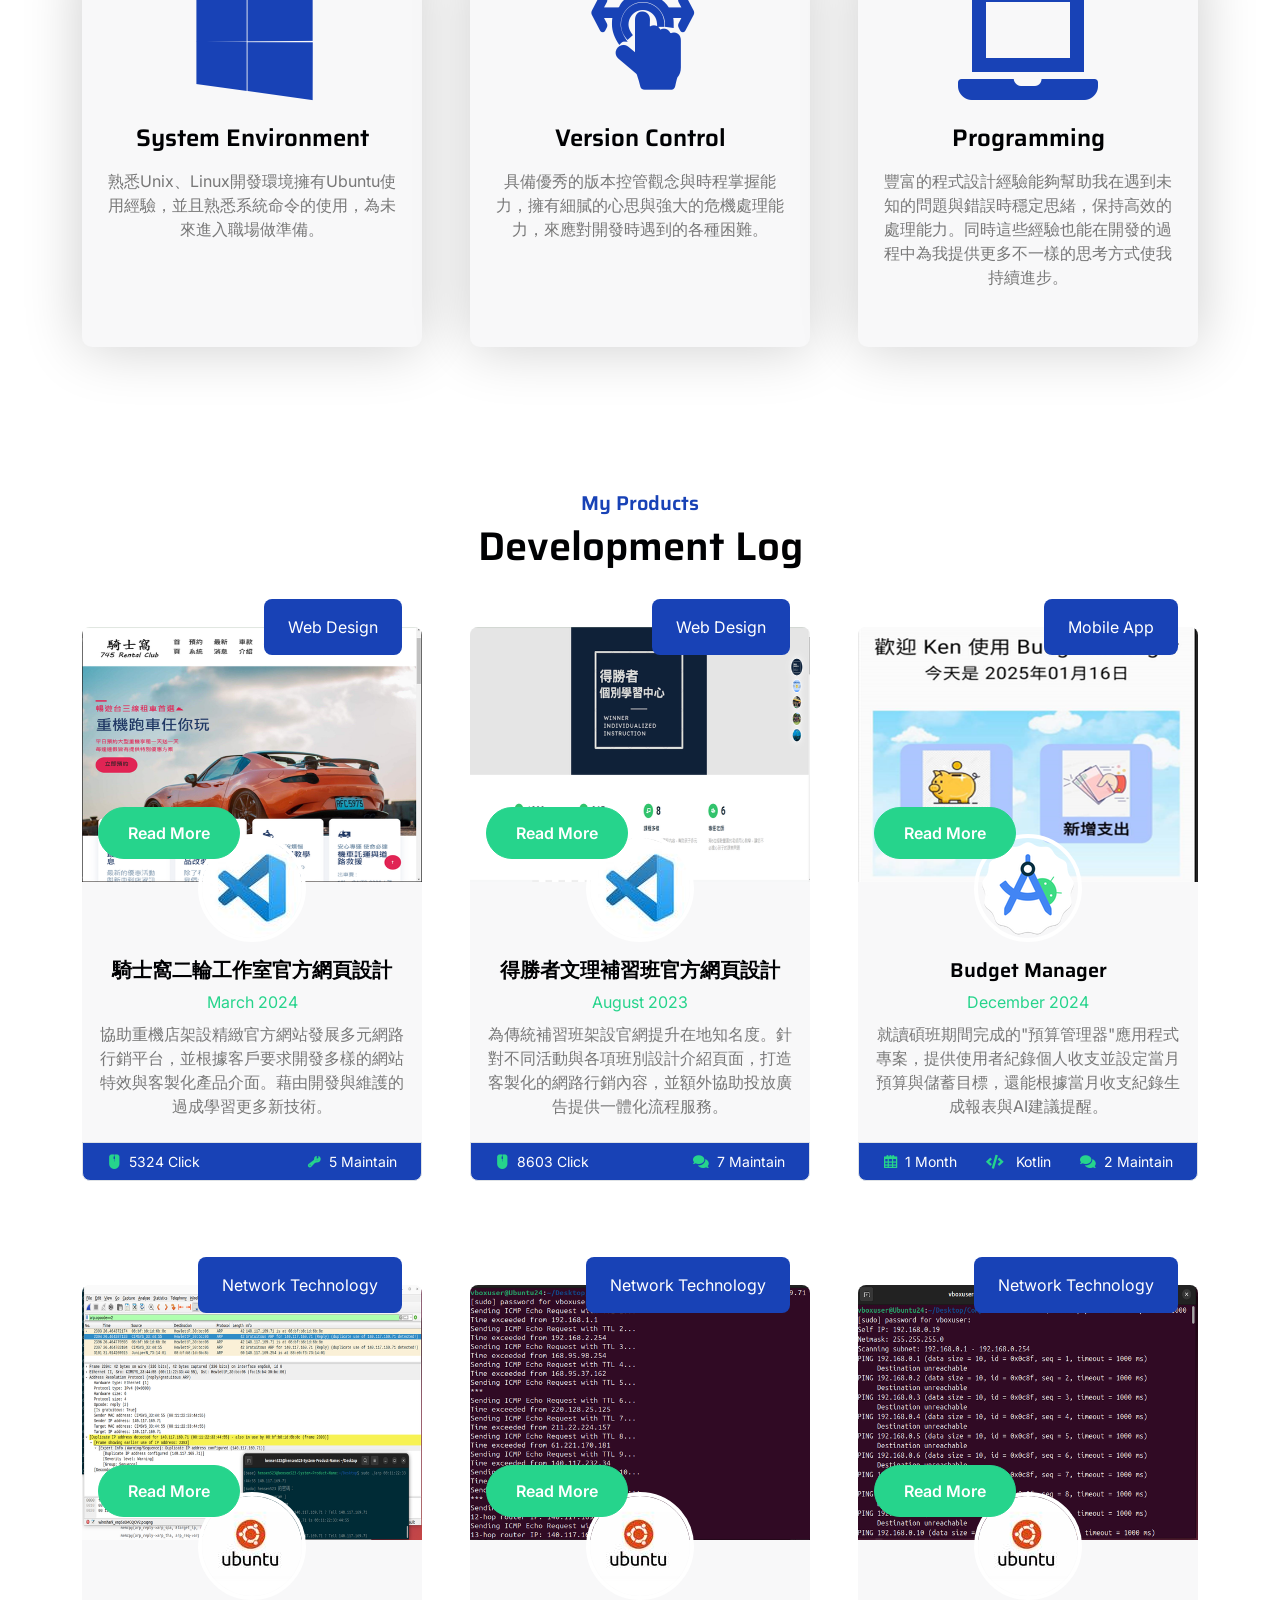
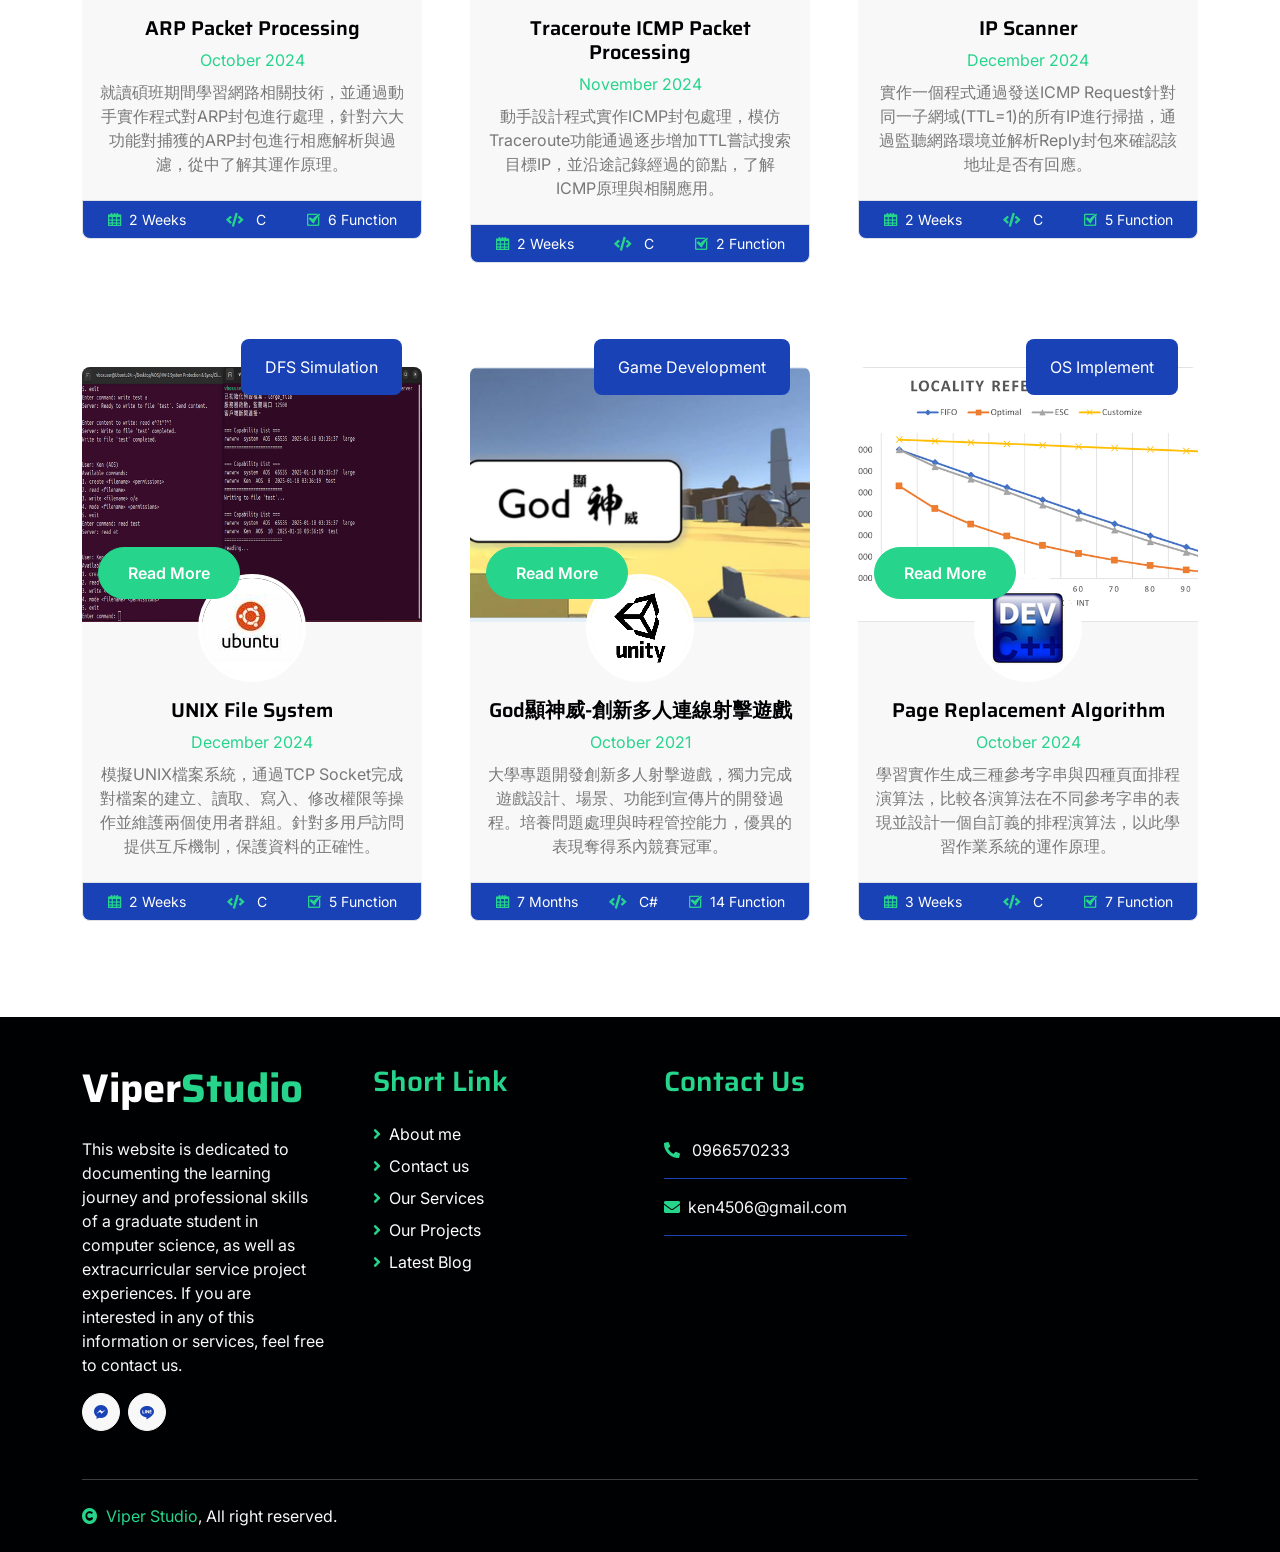
==== commit ea670d22: "arp packet page" ====
--- a/about.html
+++ b/about.html
@@ -163,7 +163,7 @@
                         <div class="h-100 position-relative">
                             <img src="img/about/dog-engineer.png" class="img-fluid w-75 rounded" alt="" style="margin-bottom: 25%;">
                             <div class="position-absolute w-75" style="top: 25%; left: 25%;">
-                                <img src="img/about/my_photo.jpg" class="img-fluid w-100 rounded" alt="">
+                                <img src="img/about/god.png" class="img-fluid w-100 rounded" alt="">
                             </div>
                         </div>
                     </div>
@@ -223,7 +223,7 @@
                         <div class="h-100 position-relative">
                             <img src="img/about/250rr.jpg" class="img-fluid w-75 rounded" alt="" style="margin-bottom: 25%;">
                             <div class="position-absolute w-75" style="top: 25%; left: 25%;">
-                                <img src="img/about/god.png" class="img-fluid w-100 rounded" alt="">
+                                <img src="img/about/my_photo.jpg" class="img-fluid w-100 rounded" alt="">
                             </div>
                         </div>
                     </div>
